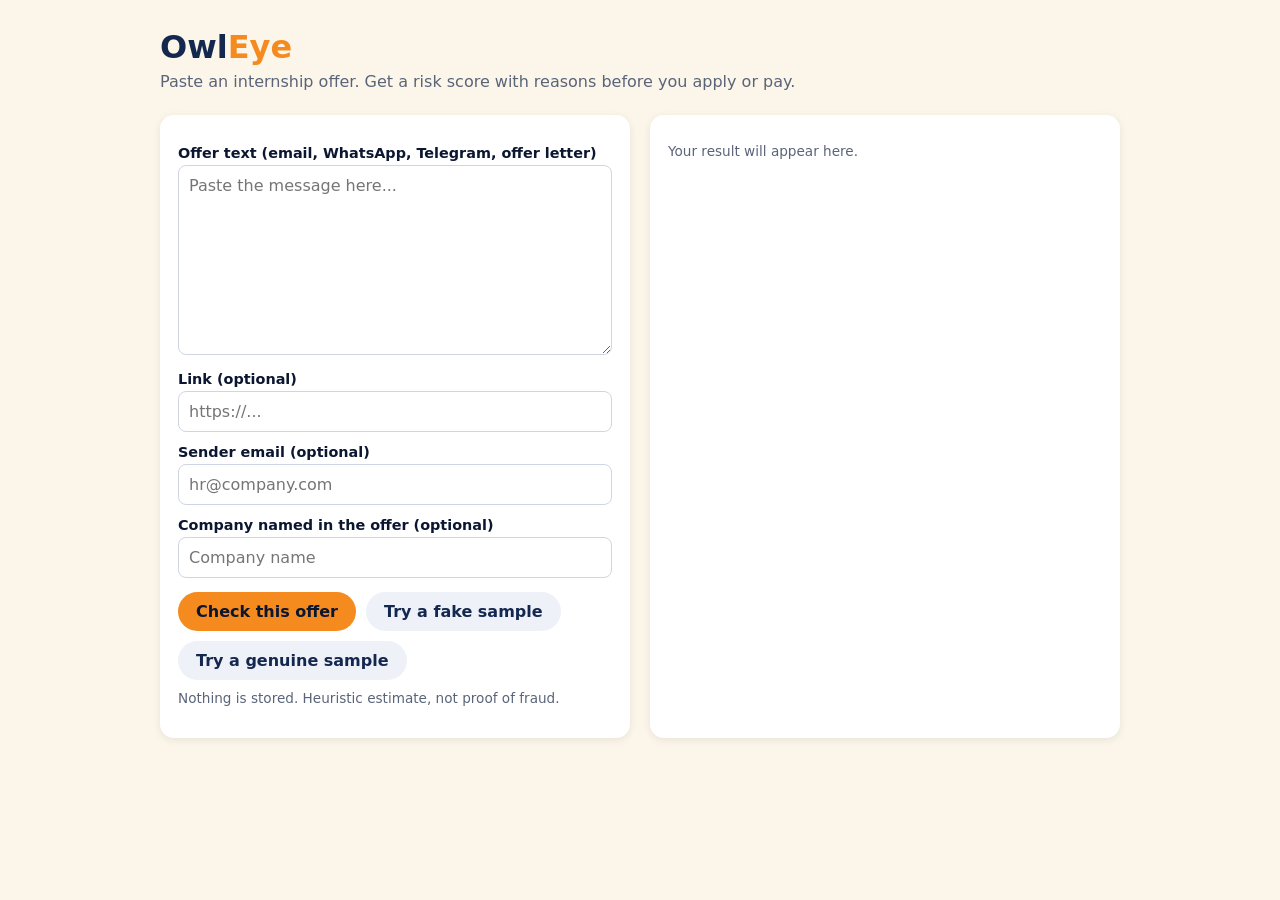
==== frontend/index.html @ 8543c8b4 "Add OwlEye prototype: explainable internship-scam checker FastAPI backend (text, link, sender, RDAP/" ====
<!doctype html>
<html lang="en">
<head>
<meta charset="utf-8">
<meta name="viewport" content="width=device-width, initial-scale=1">
<title>OwlEye</title>
<style>
  :root { --navy:#14284f; --ink:#0b1630; --orange:#f58a1f; --cream:#fbf6e9; --card:#fff; --muted:#5a6479;
          --red:#e5484d; --amber:#d98a00; --green:#17986f; }
  * { box-sizing: border-box; }
  body { margin:0; font-family: Calibri, "Segoe UI", system-ui, sans-serif; background:var(--cream); color:var(--ink); }
  header { padding:28px 20px 8px; max-width:1000px; margin:0 auto; }
  h1 { margin:0; font-size:2rem; color:var(--navy); }
  h1 span { color:var(--orange); }
  header p { margin:6px 0 0; color:var(--muted); }
  main { max-width:1000px; margin:0 auto; padding:16px 20px 48px; display:grid; gap:20px; grid-template-columns: 1fr 1fr; }
  @media (max-width: 800px) { main { grid-template-columns: 1fr; } }
  .card { background:var(--card); border-radius:14px; padding:18px; box-shadow:0 2px 8px rgba(0,0,0,.08); }
  label { display:block; font-weight:700; margin:12px 0 4px; font-size:.9rem; }
  textarea, input { width:100%; padding:10px; border:1px solid #cfd5e3; border-radius:8px; font:inherit; }
  textarea { min-height:190px; resize:vertical; }
  .row { display:flex; gap:10px; flex-wrap:wrap; margin-top:14px; }
  button { border:0; border-radius:999px; padding:10px 18px; font:inherit; font-weight:700; cursor:pointer; }
  .primary { background:var(--orange); color:var(--ink); }
  .ghost { background:#eef1f8; color:var(--navy); }
  button:disabled { opacity:.6; cursor:wait; }
  .score { display:flex; align-items:center; gap:16px; }
  .gauge { --pct:0; --c:var(--green); width:110px; height:110px; border-radius:50%;
           background: conic-gradient(var(--c) calc(var(--pct) * 1%), #e6e9f2 0); display:grid; place-items:center; }
  .gauge div { width:80px; height:80px; border-radius:50%; background:#fff; display:grid; place-items:center; font-size:1.9rem; font-weight:800; }
  .pill { display:inline-block; padding:4px 14px; border-radius:999px; color:#fff; font-weight:800; }
  ul { padding:0; list-style:none; margin:14px 0 0; }
  li { padding:9px 10px; border-radius:8px; background:#f6f7fb; margin-bottom:8px; }
  li small { display:block; color:var(--muted); margin-top:2px; word-break:break-word; }
  .hint { color:var(--muted); font-size:.85rem; margin-top:10px; }
  pre { white-space:pre-wrap; background:#f6f7fb; padding:12px; border-radius:8px; font-size:.85rem; max-height:260px; overflow:auto; }
  .hidden { display:none; }
</style>
</head>
<body>
<header>
  <h1>Owl<span>Eye</span></h1>
  <p>Paste an internship offer. Get a risk score with reasons before you apply or pay.</p>
</header>
<main>
  <section class="card" aria-label="Offer details">
    <label for="text">Offer text (email, WhatsApp, Telegram, offer letter)</label>
    <textarea id="text" placeholder="Paste the message here..."></textarea>
    <label for="url">Link (optional)</label>
    <input id="url" placeholder="https://...">
    <label for="sender">Sender email (optional)</label>
    <input id="sender" placeholder="hr@company.com">
    <label for="company">Company named in the offer (optional)</label>
    <input id="company" placeholder="Company name">
    <div class="row">
      <button class="primary" id="go">Check this offer</button>
      <button class="ghost" id="fake">Try a fake sample</button>
      <button class="ghost" id="real">Try a genuine sample</button>
    </div>
    <p class="hint">Nothing is stored. Heuristic estimate, not proof of fraud.</p>
  </section>
  <section class="card" aria-live="polite" aria-label="Result">
    <p id="empty" class="hint">Your result will appear here.</p>
    <div id="result" class="hidden">
      <div class="score">
        <div class="gauge" id="gauge"><div id="num">0</div></div>
        <div><span class="pill" id="level"></span><p id="rec"></p></div>
      </div>
      <ul id="reasons"></ul>
      <p class="hint" id="na"></p>
      <div id="reportBox" class="hidden">
        <h3>Complaint draft (cybercrime.gov.in / helpline 1930)</h3>
        <pre id="report"></pre>
        <button class="ghost" id="copy">Copy draft</button>
      </div>
    </div>
    <p id="err" class="hint" style="color:var(--red)"></p>
  </section>
</main>
<script>
const $ = (id) => document.getElementById(id);
const COLORS = { HIGH: "var(--red)", MEDIUM: "var(--amber)", LOW: "var(--green)" };

async function loadSample(name, sender, company, url) {
  const r = await fetch("/samples/" + name);
  $("text").value = await r.text();
  $("sender").value = sender; $("company").value = company; $("url").value = url;
}
$("fake").onclick = () => loadSample("fake_offer.txt", "tcs.careers.hr@gmail.com", "TCS", "");
$("real").onclick = () => loadSample("genuine_offer.txt", "meera@acmerobotics.in", "Acme Robotics Pvt Ltd", "");

$("go").onclick = async () => {
  $("err").textContent = "";
  $("go").disabled = true; $("go").textContent = "Checking...";
  try {
    const r = await fetch("/api/analyze", { method: "POST", headers: { "Content-Type": "application/json" },
      body: JSON.stringify({ text: $("text").value, url: $("url").value || null,
                             sender_email: $("sender").value || null, company: $("company").value || null }) });
    const d = await r.json();
    if (!r.ok) throw new Error(typeof d.detail === "string" ? d.detail : "Please check your input.");
    render(d);
  } catch (e) { $("err").textContent = e.message; }
  finally { $("go").disabled = false; $("go").textContent = "Check this offer"; }
};

function render(d) {
  $("empty").classList.add("hidden"); $("result").classList.remove("hidden");
  $("num").textContent = d.score;
  const g = $("gauge"); g.style.setProperty("--pct", d.score); g.style.setProperty("--c", COLORS[d.level]);
  const lv = $("level"); lv.textContent = d.level + " RISK"; lv.style.background = COLORS[d.level];
  $("rec").textContent = d.recommendation;
  const ul = $("reasons"); ul.replaceChildren();
  if (!d.reasons.length) { const li = document.createElement("li"); li.textContent = "No red flags found in the details provided."; ul.append(li); }
  for (const r of d.reasons) {
    const li = document.createElement("li"); li.textContent = r.label;
    if (r.evidence) { const s = document.createElement("small"); s.textContent = "Found: " + r.evidence; li.append(s); }
    ul.append(li);
  }
  $("na").textContent = d.unavailable_checks.length ? "Could not verify: " + d.unavailable_checks.join("; ") + ". These add no risk." : "";
  $("reportBox").classList.toggle("hidden", !d.report_draft);
  $("report").textContent = d.report_draft || "";
}
$("copy").onclick = async () => { try { await navigator.clipboard.writeText($("report").textContent); $("copy").textContent = "Copied"; } catch { $("copy").textContent = "Select and copy manually"; } };
</script>
</body>
</html>
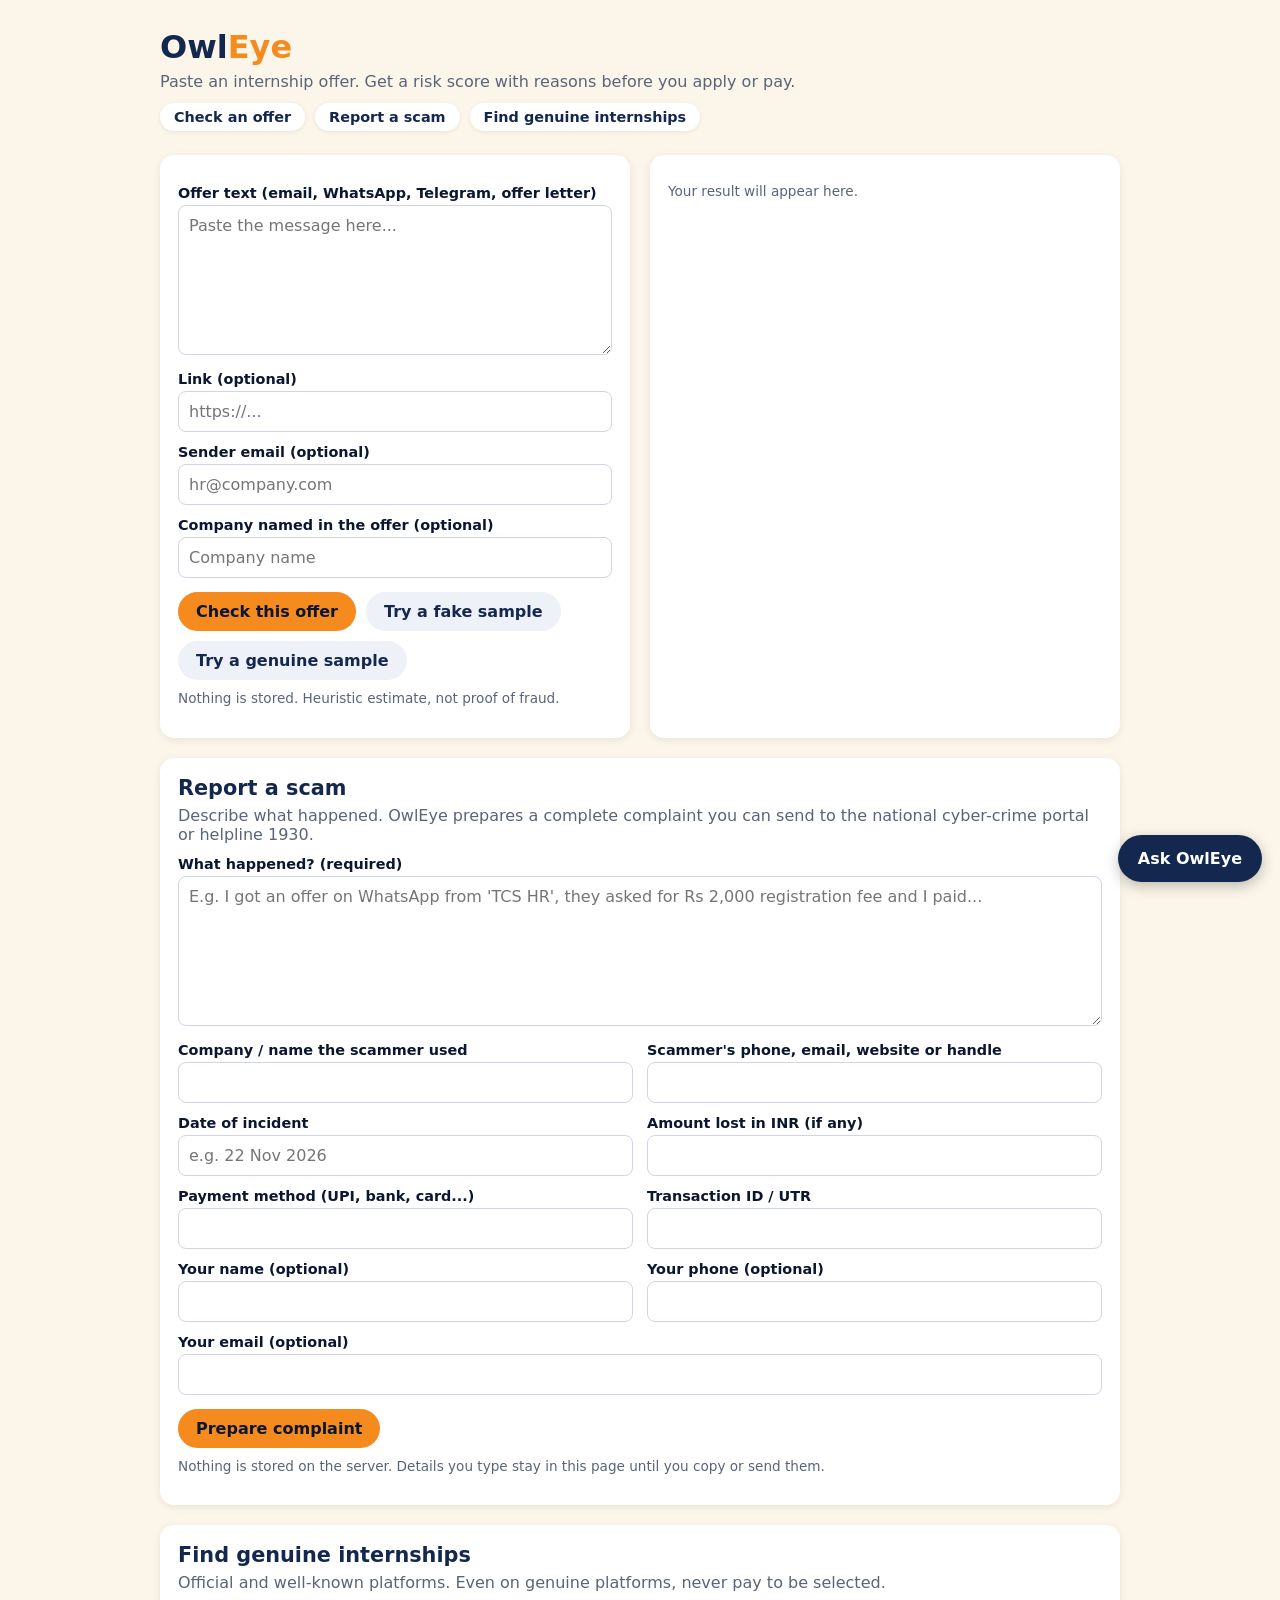
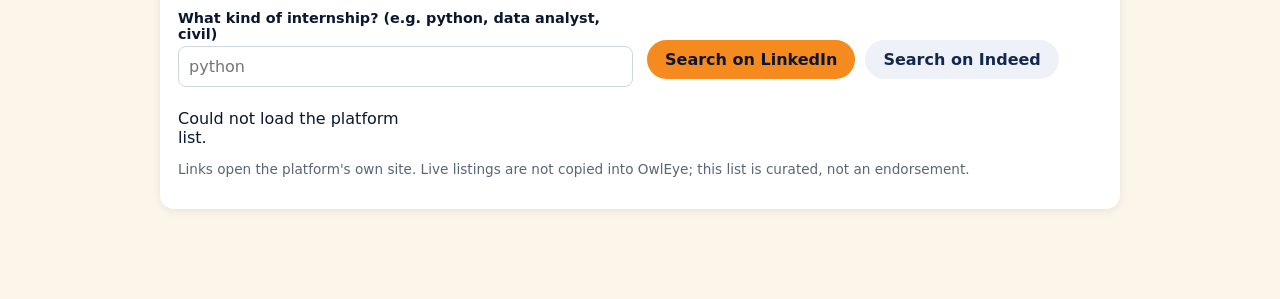
==== commit 834c246a: "Add AI assistant, scam complaint box, genuine platforms; Windows launcher - /api/chat: Claude-backed" ====
--- a/frontend/index.html
+++ b/frontend/index.html
@@ -6,44 +6,79 @@
 <title>OwlEye</title>
 <style>
   :root { --navy:#14284f; --ink:#0b1630; --orange:#f58a1f; --cream:#fbf6e9; --card:#fff; --muted:#5a6479;
-          --red:#e5484d; --amber:#d98a00; --green:#17986f; }
+          --red:#e5484d; --amber:#d98a00; --green:#17986f; --soft:#f6f7fb; }
   * { box-sizing: border-box; }
   body { margin:0; font-family: Calibri, "Segoe UI", system-ui, sans-serif; background:var(--cream); color:var(--ink); }
   header { padding:28px 20px 8px; max-width:1000px; margin:0 auto; }
   h1 { margin:0; font-size:2rem; color:var(--navy); }
   h1 span { color:var(--orange); }
-  header p { margin:6px 0 0; color:var(--muted); }
-  main { max-width:1000px; margin:0 auto; padding:16px 20px 48px; display:grid; gap:20px; grid-template-columns: 1fr 1fr; }
+  h2 { margin:0 0 4px; color:var(--navy); font-size:1.3rem; }
+  header p, .sub { margin:6px 0 0; color:var(--muted); }
+  nav { display:flex; gap:10px; flex-wrap:wrap; margin-top:12px; }
+  nav a { background:#fff; color:var(--navy); text-decoration:none; padding:6px 14px; border-radius:999px; font-weight:700; font-size:.9rem; box-shadow:0 1px 4px rgba(0,0,0,.08); }
+  main { max-width:1000px; margin:0 auto; padding:16px 20px 90px; display:grid; gap:20px; grid-template-columns: 1fr 1fr; }
+  .wide { grid-column: 1 / -1; }
   @media (max-width: 800px) { main { grid-template-columns: 1fr; } }
   .card { background:var(--card); border-radius:14px; padding:18px; box-shadow:0 2px 8px rgba(0,0,0,.08); }
   label { display:block; font-weight:700; margin:12px 0 4px; font-size:.9rem; }
-  textarea, input { width:100%; padding:10px; border:1px solid #cfd5e3; border-radius:8px; font:inherit; }
-  textarea { min-height:190px; resize:vertical; }
-  .row { display:flex; gap:10px; flex-wrap:wrap; margin-top:14px; }
-  button { border:0; border-radius:999px; padding:10px 18px; font:inherit; font-weight:700; cursor:pointer; }
+  textarea, input, select { width:100%; padding:10px; border:1px solid #cfd5e3; border-radius:8px; font:inherit; background:#fff; }
+  textarea { min-height:150px; resize:vertical; }
+  .grid2 { display:grid; grid-template-columns:1fr 1fr; gap:0 14px; }
+  @media (max-width: 600px) { .grid2 { grid-template-columns:1fr; } }
+  .row { display:flex; gap:10px; flex-wrap:wrap; margin-top:14px; align-items:center; }
+  button, .btn { border:0; border-radius:999px; padding:10px 18px; font:inherit; font-weight:700; cursor:pointer; text-decoration:none; display:inline-block; }
   .primary { background:var(--orange); color:var(--ink); }
   .ghost { background:#eef1f8; color:var(--navy); }
+  .danger { background:var(--red); color:#fff; }
   button:disabled { opacity:.6; cursor:wait; }
   .score { display:flex; align-items:center; gap:16px; }
-  .gauge { --pct:0; --c:var(--green); width:110px; height:110px; border-radius:50%;
+  .gauge { --pct:0; --c:var(--green); width:110px; height:110px; border-radius:50%; flex:none;
            background: conic-gradient(var(--c) calc(var(--pct) * 1%), #e6e9f2 0); display:grid; place-items:center; }
   .gauge div { width:80px; height:80px; border-radius:50%; background:#fff; display:grid; place-items:center; font-size:1.9rem; font-weight:800; }
   .pill { display:inline-block; padding:4px 14px; border-radius:999px; color:#fff; font-weight:800; }
-  ul { padding:0; list-style:none; margin:14px 0 0; }
-  li { padding:9px 10px; border-radius:8px; background:#f6f7fb; margin-bottom:8px; }
-  li small { display:block; color:var(--muted); margin-top:2px; word-break:break-word; }
+  ul.list { padding:0; list-style:none; margin:14px 0 0; }
+  ul.list li { padding:9px 10px; border-radius:8px; background:var(--soft); margin-bottom:8px; }
+  ul.list li small { display:block; color:var(--muted); margin-top:2px; word-break:break-word; }
   .hint { color:var(--muted); font-size:.85rem; margin-top:10px; }
-  pre { white-space:pre-wrap; background:#f6f7fb; padding:12px; border-radius:8px; font-size:.85rem; max-height:260px; overflow:auto; }
-  .hidden { display:none; }
+  pre, .out { white-space:pre-wrap; background:var(--soft); padding:12px; border-radius:8px; font-size:.85rem; }
+  pre { max-height:260px; overflow:auto; }
+  .hidden { display:none !important; }
+  .banner { background:#fdecec; color:#8a1d21; border-radius:8px; padding:10px 12px; font-weight:700; margin-top:12px; }
+  .note { background:#fff1df; border-radius:8px; padding:10px 12px; margin-top:12px; font-size:.9rem; }
+  .plat { display:grid; grid-template-columns:repeat(auto-fill,minmax(210px,1fr)); gap:12px; margin-top:12px; }
+  .plat .p { background:var(--soft); border-radius:10px; padding:12px; display:flex; flex-direction:column; gap:6px; }
+  .tag { font-size:.72rem; font-weight:800; padding:2px 8px; border-radius:999px; background:#dfe7fb; color:var(--navy); align-self:flex-start; }
+  .tag.Government { background:#dff5ec; color:#0f6b4f; }
+  .tag.Virtual { background:#fff0d1; color:#8a5a00; }
+  .p a { color:var(--navy); font-weight:700; }
+  .chips { display:flex; gap:8px; flex-wrap:wrap; margin-top:10px; }
+  .chip { background:#eef1f8; color:var(--navy); padding:5px 12px; border-radius:999px; font-size:.85rem; cursor:pointer; border:0; font-weight:700; }
+  .chip.on { background:var(--navy); color:#fff; }
+  /* chat */
+  #chatBtn { position:fixed; right:18px; bottom:18px; z-index:20; background:var(--navy); color:#fff; box-shadow:0 4px 14px rgba(0,0,0,.25); padding:14px 20px; }
+  #chat { position:fixed; right:18px; bottom:76px; z-index:20; width:min(360px, calc(100vw - 36px)); height:460px; background:#fff; border-radius:14px;
+          box-shadow:0 8px 28px rgba(0,0,0,.28); display:flex; flex-direction:column; overflow:hidden; }
+  #chat header { background:var(--navy); color:#fff; padding:12px 14px; margin:0; max-width:none; display:flex; justify-content:space-between; align-items:center; }
+  #chat header b { font-size:1rem; }
+  #chat header button { background:transparent; color:#fff; padding:0 6px; font-size:1.2rem; }
+  #msgs { flex:1; overflow:auto; padding:12px; display:flex; flex-direction:column; gap:8px; background:var(--soft); }
+  .m { max-width:86%; padding:8px 12px; border-radius:12px; white-space:pre-wrap; font-size:.92rem; }
+  .m.bot { background:#fff; align-self:flex-start; box-shadow:0 1px 3px rgba(0,0,0,.08); }
+  .m.me { background:var(--orange); color:var(--ink); align-self:flex-end; }
+  #chat form { display:flex; gap:6px; padding:8px; border-top:1px solid #e3e7f0; }
+  #chat input { flex:1; }
+  #chat .chips { padding:0 12px 8px; margin:0; background:var(--soft); }
+  #mode { font-size:.72rem; color:var(--muted); padding:0 12px 6px; background:var(--soft); }
 </style>
 </head>
 <body>
 <header>
   <h1>Owl<span>Eye</span></h1>
   <p>Paste an internship offer. Get a risk score with reasons before you apply or pay.</p>
+  <nav><a href="#check">Check an offer</a><a href="#report">Report a scam</a><a href="#genuine">Find genuine internships</a></nav>
 </header>
 <main>
-  <section class="card" aria-label="Offer details">
+  <section class="card" id="check" aria-label="Offer details">
     <label for="text">Offer text (email, WhatsApp, Telegram, offer letter)</label>
     <textarea id="text" placeholder="Paste the message here..."></textarea>
     <label for="url">Link (optional)</label>
@@ -59,6 +94,7 @@
     </div>
     <p class="hint">Nothing is stored. Heuristic estimate, not proof of fraud.</p>
   </section>
+
   <section class="card" aria-live="polite" aria-label="Result">
     <p id="empty" class="hint">Your result will appear here.</p>
     <div id="result" class="hidden">
@@ -66,61 +102,229 @@
         <div class="gauge" id="gauge"><div id="num">0</div></div>
         <div><span class="pill" id="level"></span><p id="rec"></p></div>
       </div>
-      <ul id="reasons"></ul>
+      <ul class="list" id="reasons"></ul>
       <p class="hint" id="na"></p>
-      <div id="reportBox" class="hidden">
-        <h3>Complaint draft (cybercrime.gov.in / helpline 1930)</h3>
-        <pre id="report"></pre>
-        <button class="ghost" id="copy">Copy draft</button>
-      </div>
+      <div id="alts" class="hidden"><h3>Safer places to look</h3><ul class="list" id="altList"></ul></div>
+      <div class="row"><button class="danger hidden" id="toReport">Report this offer</button></div>
     </div>
     <p id="err" class="hint" style="color:var(--red)"></p>
   </section>
+
+  <section class="card wide" id="report" aria-label="Report a scam">
+    <h2>Report a scam</h2>
+    <p class="sub">Describe what happened. OwlEye prepares a complete complaint you can send to the national cyber-crime portal or helpline 1930.</p>
+    <label for="c_what">What happened? (required)</label>
+    <textarea id="c_what" placeholder="E.g. I got an offer on WhatsApp from 'TCS HR', they asked for Rs 2,000 registration fee and I paid..."></textarea>
+    <div class="grid2">
+      <div><label for="c_company">Company / name the scammer used</label><input id="c_company"></div>
+      <div><label for="c_contact">Scammer's phone, email, website or handle</label><input id="c_contact"></div>
+      <div><label for="c_date">Date of incident</label><input id="c_date" placeholder="e.g. 22 Nov 2026"></div>
+      <div><label for="c_amount">Amount lost in INR (if any)</label><input id="c_amount" inputmode="numeric"></div>
+      <div><label for="c_method">Payment method (UPI, bank, card...)</label><input id="c_method"></div>
+      <div><label for="c_txn">Transaction ID / UTR</label><input id="c_txn"></div>
+      <div><label for="c_name">Your name (optional)</label><input id="c_name" autocomplete="name"></div>
+      <div><label for="c_phone">Your phone (optional)</label><input id="c_phone" autocomplete="tel"></div>
+    </div>
+    <label for="c_email">Your email (optional)</label><input id="c_email" autocomplete="email">
+    <div class="row"><button class="primary" id="prep">Prepare complaint</button></div>
+    <p class="hint">Nothing is stored on the server. Details you type stay in this page until you copy or send them.</p>
+    <div id="cOut" class="hidden">
+      <div class="banner hidden" id="urgent">Money or data may be at risk. Call 1930 now and tell your bank / UPI app.</div>
+      <label for="cText">Your complaint (you can edit it)</label>
+      <textarea id="cText" style="min-height:260px"></textarea>
+      <div class="row">
+        <button class="primary" id="cCopy">Copy complaint</button>
+        <a class="btn ghost" id="cPortal" target="_blank" rel="noopener noreferrer" href="https://cybercrime.gov.in">Open cybercrime.gov.in</a>
+        <a class="btn danger" id="cCall" href="tel:1930">Call 1930</a>
+        <a class="btn ghost" id="cMail" href="#">Email it</a>
+        <button class="ghost" id="cDl">Download .txt</button>
+      </div>
+      <div class="note"><b>Next steps</b><ol id="steps"></ol>
+        OwlEye cannot file on the government portal for you, because it needs your own login and OTP. Everything is ready to paste.</div>
+    </div>
+    <p id="cErr" class="hint" style="color:var(--red)"></p>
+  </section>
+
+  <section class="card wide" id="genuine" aria-label="Genuine internships">
+    <h2>Find genuine internships</h2>
+    <p class="sub">Official and well-known platforms. Even on genuine platforms, never pay to be selected.</p>
+    <div class="grid2" style="margin-top:6px">
+      <div><label for="kw">What kind of internship? (e.g. python, data analyst, civil)</label><input id="kw" placeholder="python"></div>
+      <div class="row" style="margin-top:34px">
+        <button class="primary" id="sLi">Search on LinkedIn</button>
+        <button class="ghost" id="sIn">Search on Indeed</button>
+      </div>
+    </div>
+    <div class="chips" id="filters"></div>
+    <div class="plat" id="plat"></div>
+    <ul class="list" id="tips"></ul>
+    <p class="hint">Links open the platform's own site. Live listings are not copied into OwlEye; this list is curated, not an endorsement.</p>
+  </section>
 </main>
+
+<button id="chatBtn" class="primary" aria-expanded="false" aria-controls="chat">Ask OwlEye</button>
+<div id="chat" class="hidden" role="dialog" aria-label="OwlEye assistant">
+  <header><b>OwlEye assistant</b><button id="chatX" aria-label="Close chat">&times;</button></header>
+  <div id="msgs" aria-live="polite"></div>
+  <div class="chips" id="quick"></div>
+  <div id="mode"></div>
+  <form id="chatForm"><input id="chatIn" placeholder="Describe your problem..." maxlength="1000" autocomplete="off"><button class="primary" id="chatSend">Send</button></form>
+</div>
+
 <script>
 const $ = (id) => document.getElementById(id);
 const COLORS = { HIGH: "var(--red)", MEDIUM: "var(--amber)", LOW: "var(--green)" };
-
-async function loadSample(name, sender, company, url) {
+let lastScan = null;
+
+async function post(url, body) {
+  const r = await fetch(url, { method: "POST", headers: { "Content-Type": "application/json" }, body: JSON.stringify(body) });
+  let d = null; try { d = await r.json(); } catch {}
+  return { ok: r.ok, status: r.status, data: d };
+}
+function errText(res, fallback) {
+  const d = res.data && res.data.detail;
+  return typeof d === "string" ? d : fallback;
+}
+function el(tag, text, cls) { const e = document.createElement(tag); if (text) e.textContent = text; if (cls) e.className = cls; return e; }
+function safeLink(a, url) { if (/^https:\/\//.test(url)) a.href = url; a.target = "_blank"; a.rel = "noopener noreferrer"; return a; }
+
+/* ---------- checker ---------- */
+async function loadSample(name, sender, company) {
   const r = await fetch("/samples/" + name);
-  $("text").value = await r.text();
-  $("sender").value = sender; $("company").value = company; $("url").value = url;
-}
-$("fake").onclick = () => loadSample("fake_offer.txt", "tcs.careers.hr@gmail.com", "TCS", "");
-$("real").onclick = () => loadSample("genuine_offer.txt", "meera@acmerobotics.in", "Acme Robotics Pvt Ltd", "");
+  $("text").value = await r.text(); $("sender").value = sender; $("company").value = company; $("url").value = "";
+}
+$("fake").onclick = () => loadSample("fake_offer.txt", "tcs.careers.hr@gmail.com", "TCS");
+$("real").onclick = () => loadSample("genuine_offer.txt", "meera@acmerobotics.in", "Acme Robotics Pvt Ltd");
 
 $("go").onclick = async () => {
-  $("err").textContent = "";
-  $("go").disabled = true; $("go").textContent = "Checking...";
+  $("err").textContent = ""; $("go").disabled = true; $("go").textContent = "Checking...";
   try {
-    const r = await fetch("/api/analyze", { method: "POST", headers: { "Content-Type": "application/json" },
-      body: JSON.stringify({ text: $("text").value, url: $("url").value || null,
-                             sender_email: $("sender").value || null, company: $("company").value || null }) });
-    const d = await r.json();
-    if (!r.ok) throw new Error(typeof d.detail === "string" ? d.detail : "Please check your input.");
-    render(d);
+    const res = await post("/api/analyze", { text: $("text").value, url: $("url").value || null,
+      sender_email: $("sender").value || null, company: $("company").value || null });
+    if (!res.ok) throw new Error(errText(res, "Please check your input."));
+    render(res.data);
   } catch (e) { $("err").textContent = e.message; }
   finally { $("go").disabled = false; $("go").textContent = "Check this offer"; }
 };
 
 function render(d) {
+  lastScan = { score: d.score, level: d.level, reasons: d.reasons.map((r) => r.label).slice(0, 12) };
   $("empty").classList.add("hidden"); $("result").classList.remove("hidden");
   $("num").textContent = d.score;
   const g = $("gauge"); g.style.setProperty("--pct", d.score); g.style.setProperty("--c", COLORS[d.level]);
   const lv = $("level"); lv.textContent = d.level + " RISK"; lv.style.background = COLORS[d.level];
   $("rec").textContent = d.recommendation;
   const ul = $("reasons"); ul.replaceChildren();
-  if (!d.reasons.length) { const li = document.createElement("li"); li.textContent = "No red flags found in the details provided."; ul.append(li); }
+  if (!d.reasons.length) ul.append(el("li", "No red flags found in the details provided."));
   for (const r of d.reasons) {
-    const li = document.createElement("li"); li.textContent = r.label;
-    if (r.evidence) { const s = document.createElement("small"); s.textContent = "Found: " + r.evidence; li.append(s); }
+    const li = el("li", r.label);
+    if (r.evidence) li.append(el("small", "Found: " + r.evidence));
     ul.append(li);
   }
   $("na").textContent = d.unavailable_checks.length ? "Could not verify: " + d.unavailable_checks.join("; ") + ". These add no risk." : "";
-  $("reportBox").classList.toggle("hidden", !d.report_draft);
-  $("report").textContent = d.report_draft || "";
-}
-$("copy").onclick = async () => { try { await navigator.clipboard.writeText($("report").textContent); $("copy").textContent = "Copied"; } catch { $("copy").textContent = "Select and copy manually"; } };
+  const alts = $("altList"); alts.replaceChildren();
+  for (const a of d.safe_alternatives || []) {
+    const li = el("li"); const link = safeLink(el("a", a.name), a.url); li.append(link, el("small", a.type));
+    alts.append(li);
+  }
+  $("alts").classList.toggle("hidden", !(d.safe_alternatives || []).length);
+  $("toReport").classList.toggle("hidden", d.level === "LOW");
+}
+
+$("toReport").onclick = () => {
+  if (!$("c_what").value.trim())
+    $("c_what").value = "I received an internship offer that looks fake.\n\nMessage:\n" + $("text").value.slice(0, 800);
+  if (!$("c_company").value) $("c_company").value = $("company").value;
+  if (!$("c_contact").value) $("c_contact").value = [$("sender").value, $("url").value].filter(Boolean).join(", ");
+  $("report").scrollIntoView({ behavior: "smooth" });
+};
+
+/* ---------- complaint ---------- */
+let portal = "https://cybercrime.gov.in", reportEmail = "";
+$("prep").onclick = async () => {
+  $("cErr").textContent = "";
+  const body = { what_happened: $("c_what").value.trim(), scammer_company: $("c_company").value, scammer_contact: $("c_contact").value,
+    incident_date: $("c_date").value, amount_lost: $("c_amount").value, payment_method: $("c_method").value, transaction_id: $("c_txn").value,
+    your_name: $("c_name").value, your_phone: $("c_phone").value, your_email: $("c_email").value,
+    scan_reasons: lastScan ? lastScan.reasons : [] };
+  if (body.what_happened.length < 10) { $("cErr").textContent = "Please describe what happened (at least a sentence)."; return; }
+  $("prep").disabled = true;
+  try {
+    const res = await post("/api/complaint", body);
+    if (!res.ok) throw new Error(errText(res, "Could not prepare the complaint. Please shorten the text and try again."));
+    const d = res.data; portal = d.portal_url; reportEmail = d.report_email || "";
+    $("cText").value = d.complaint;
+    $("urgent").classList.toggle("hidden", !d.urgent);
+    $("steps").replaceChildren(...d.steps.map((s) => el("li", s)));
+    $("cOut").classList.remove("hidden"); $("cOut").scrollIntoView({ behavior: "smooth" });
+  } catch (e) { $("cErr").textContent = e.message; }
+  finally { $("prep").disabled = false; }
+};
+$("cCopy").onclick = async () => { try { await navigator.clipboard.writeText($("cText").value); $("cCopy").textContent = "Copied"; } catch { $("cText").select(); $("cCopy").textContent = "Press Ctrl+C"; } };
+$("cMail").onclick = (e) => {
+  e.preventDefault();
+  const to = reportEmail ? encodeURIComponent(reportEmail) : "";
+  location.href = "mailto:" + to + "?subject=" + encodeURIComponent("Complaint: fraudulent internship offer") +
+    "&body=" + encodeURIComponent($("cText").value.slice(0, 1500));
+};
+$("cDl").onclick = () => {
+  const a = document.createElement("a");
+  a.href = URL.createObjectURL(new Blob([$("cText").value], { type: "text/plain" })); a.download = "owleye-complaint.txt"; a.click();
+  URL.revokeObjectURL(a.href);
+};
+
+/* ---------- genuine platforms ---------- */
+let allPlatforms = [], filter = "All";
+function drawPlatforms() {
+  const box = $("plat"); box.replaceChildren();
+  for (const p of allPlatforms.filter((x) => filter === "All" || x.type === filter)) {
+    const d = el("div", null, "p");
+    d.append(el("span", p.type, "tag " + p.type.split(" ")[0]), el("b", p.name), el("span", p.note, "hint"),
+      safeLink(el("a", "Open " + p.name), p.url));
+    box.append(d);
+  }
+}
+async function loadPlatforms() {
+  try {
+    const d = await (await fetch("/api/platforms")).json();
+    allPlatforms = d.platforms;
+    const types = ["All", ...new Set(allPlatforms.map((p) => p.type))];
+    $("filters").replaceChildren(...types.map((t) => {
+      const b = el("button", t, "chip" + (t === filter ? " on" : "")); b.onclick = () => { filter = t; loadFilters(types); drawPlatforms(); }; return b; }));
+    $("tips").replaceChildren(...d.tips.map((t) => el("li", t)));
+    drawPlatforms();
+  } catch { $("plat").textContent = "Could not load the platform list."; }
+}
+function loadFilters(types) { [...$("filters").children].forEach((b, i) => b.className = "chip" + (types[i] === filter ? " on" : "")); }
+const kw = () => encodeURIComponent(($("kw").value.trim() || "software") + " intern");
+$("sLi").onclick = () => window.open("https://www.linkedin.com/jobs/search/?keywords=" + kw(), "_blank", "noopener");
+$("sIn").onclick = () => window.open("https://in.indeed.com/jobs?q=" + kw().replace(/%20/g, "+"), "_blank", "noopener");
+loadPlatforms();
+
+/* ---------- chat ---------- */
+const history = [];
+const QUICK = ["I already paid money", "Is this company real?", "How do I report this?", "Where can I find real internships?"];
+function addMsg(text, who) { const m = el("div", text, "m " + who); $("msgs").append(m); $("msgs").scrollTop = $("msgs").scrollHeight; return m; }
+function openChat(open) {
+  $("chat").classList.toggle("hidden", !open); $("chatBtn").setAttribute("aria-expanded", open);
+  if (open && !$("msgs").children.length) addMsg("Hi! I'm the OwlEye assistant. Tell me what happened with your internship offer.", "bot");
+  if (open) $("chatIn").focus();
+}
+$("chatBtn").onclick = () => openChat($("chat").classList.contains("hidden"));
+$("chatX").onclick = () => openChat(false);
+$("quick").replaceChildren(...QUICK.map((q) => { const b = el("button", q, "chip"); b.type = "button"; b.onclick = () => send(q); return b; }));
+$("chatForm").onsubmit = (e) => { e.preventDefault(); const t = $("chatIn").value.trim(); if (t) send(t); };
+async function send(text) {
+  $("chatIn").value = ""; addMsg(text, "me"); history.push({ role: "user", content: text });
+  const wait = addMsg("...", "bot"); $("chatSend").disabled = true;
+  try {
+    const res = await post("/api/chat", { messages: history.slice(-10), context: lastScan });
+    if (!res.ok) throw new Error(errText(res, "Sorry, I could not answer. If this is urgent call 1930."));
+    wait.textContent = res.data.reply; history.push({ role: "assistant", content: res.data.reply });
+    $("mode").textContent = res.data.mode === "llm" ? "AI answer. Not legal advice." : "Basic help mode (AI is not configured on this server). In an emergency call 1930.";
+  } catch (e) { wait.textContent = e.message; history.pop(); }
+  finally { $("chatSend").disabled = false; $("msgs").scrollTop = $("msgs").scrollHeight; }
+}
 </script>
 </body>
 </html>
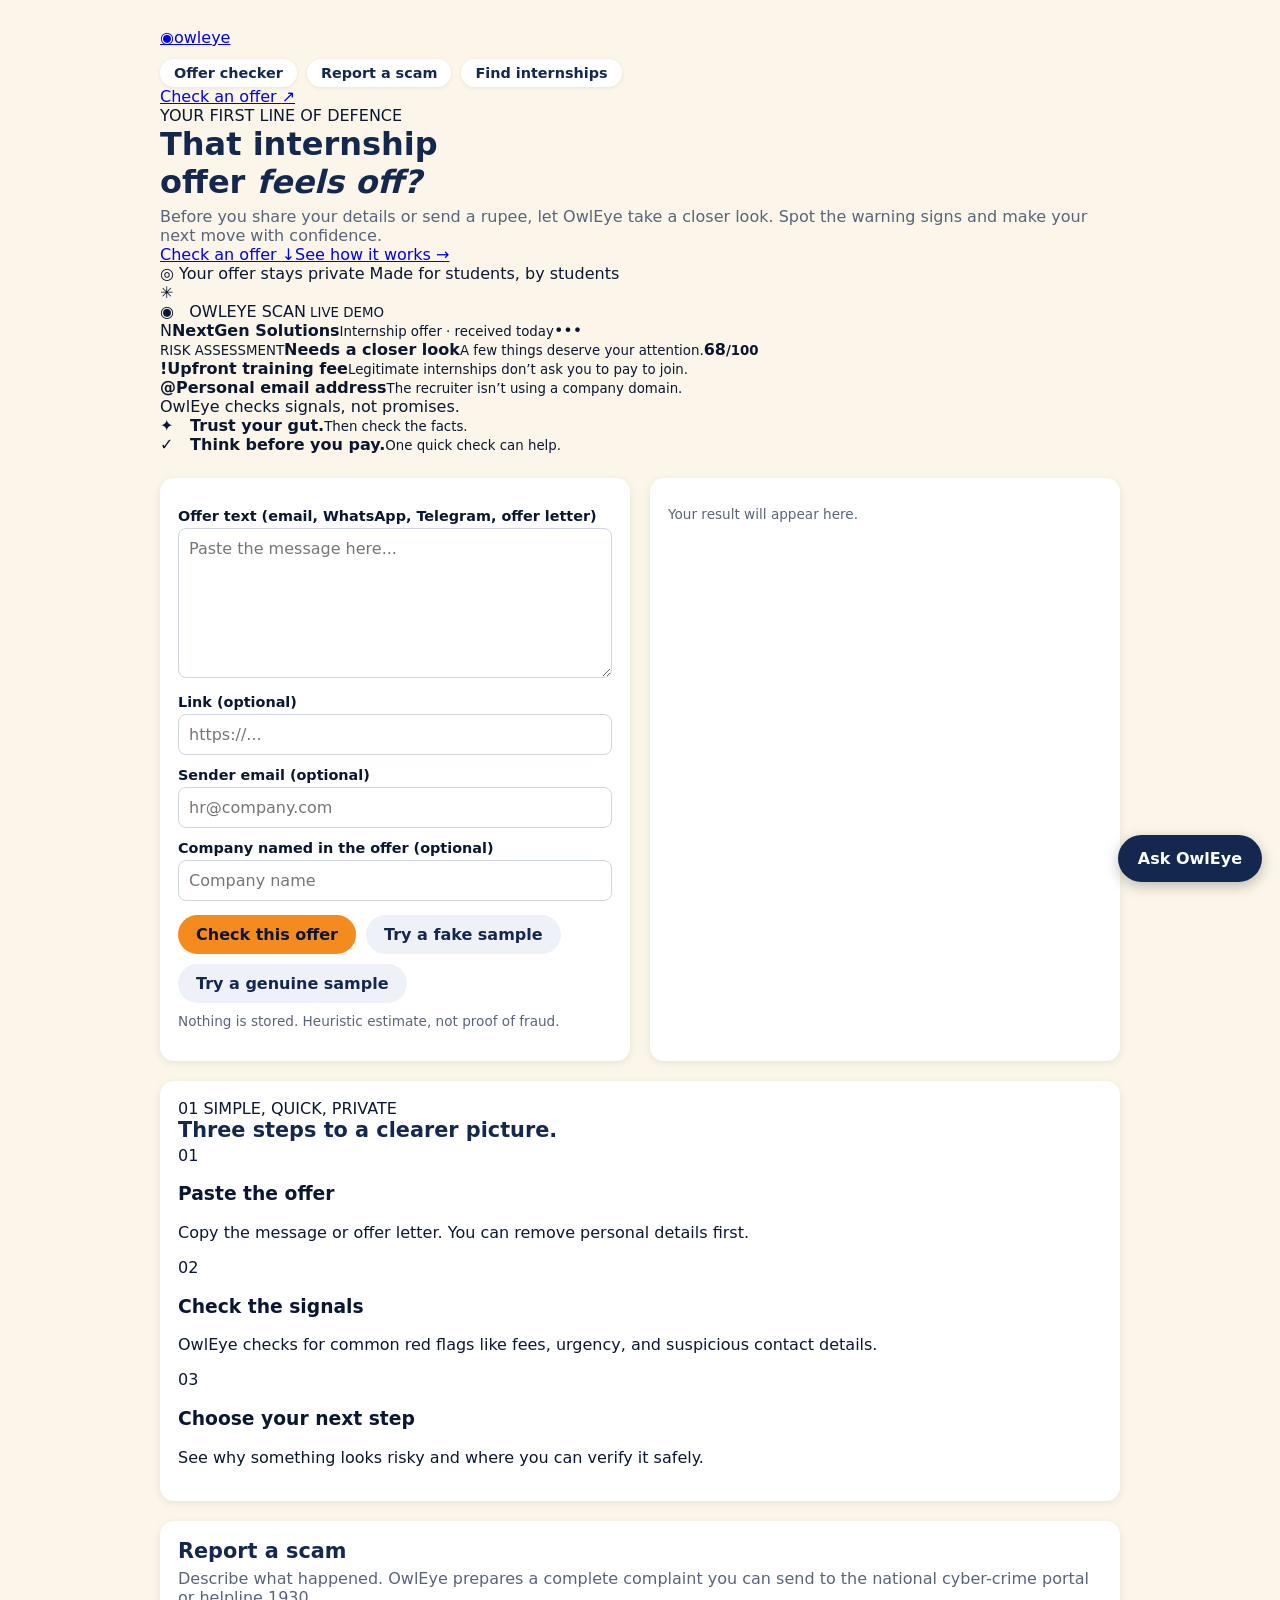
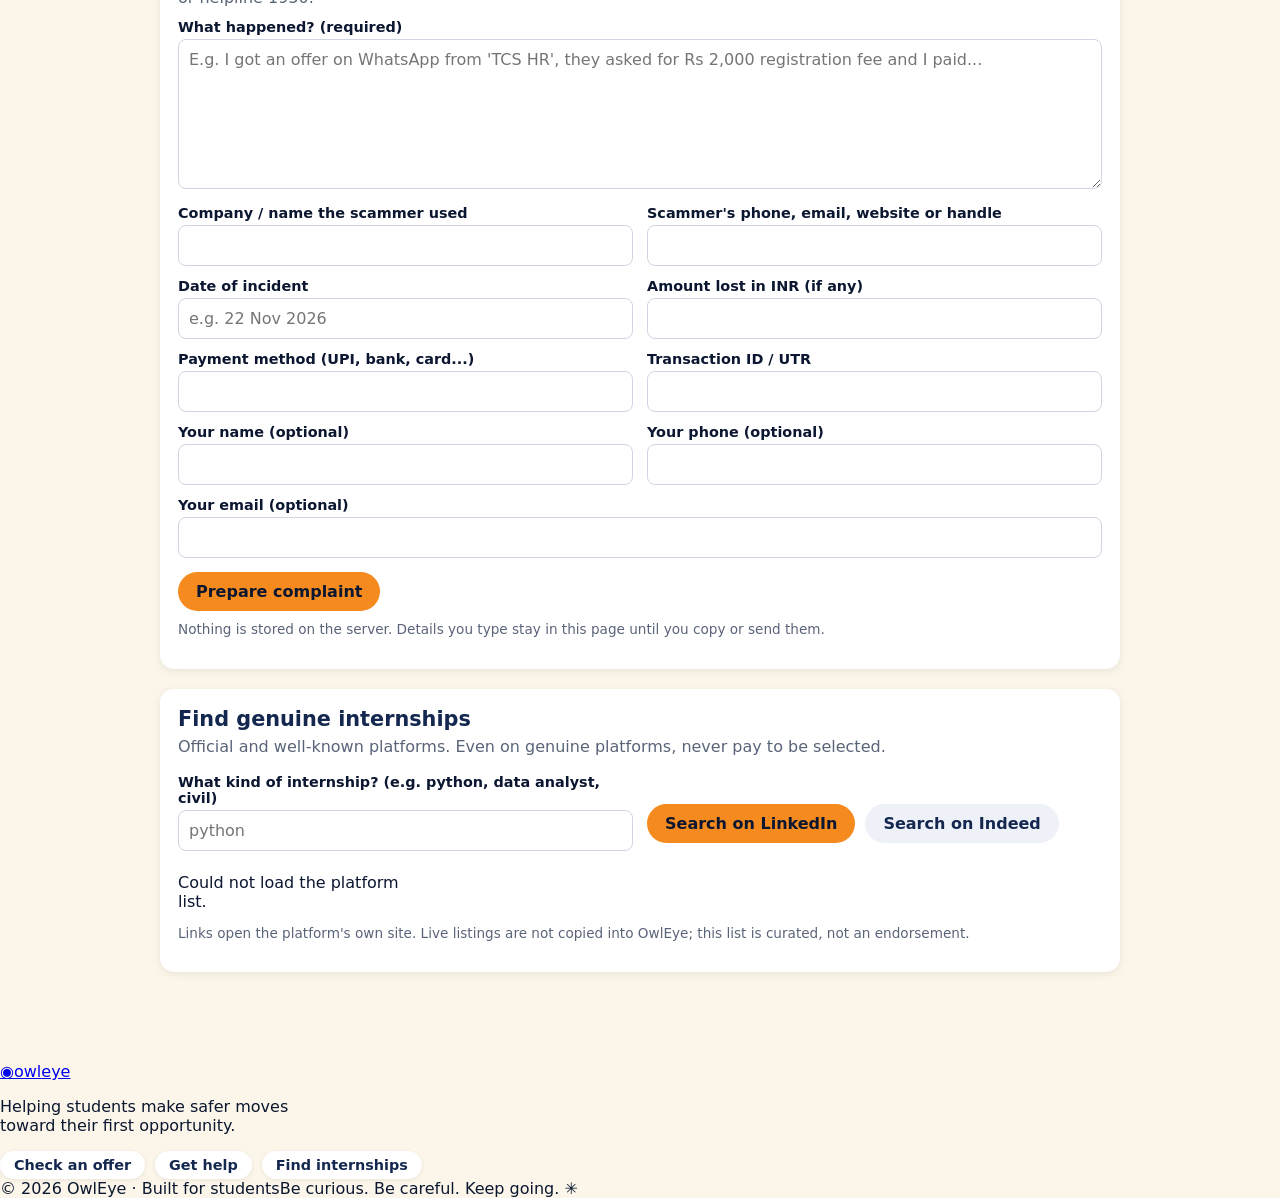
==== commit 303e4813: "Build polished OwlEye web experience" ====
--- a/frontend/index.html
+++ b/frontend/index.html
@@ -3,7 +3,12 @@
 <head>
 <meta charset="utf-8">
 <meta name="viewport" content="width=device-width, initial-scale=1">
-<title>OwlEye</title>
+<meta name="theme-color" content="#f6f7f2">
+<meta name="description" content="Check internship offers for scam warning signs before you apply or pay. Free, private, and built for students.">
+<title>OwlEye — Spot the offer. Skip the scam.</title>
+<link rel="preconnect" href="https://fonts.googleapis.com">
+<link rel="preconnect" href="https://fonts.gstatic.com" crossorigin>
+<link href="https://fonts.googleapis.com/css2?family=DM+Sans:wght@400;500;600;700&family=Manrope:wght@400;500;600;700;800&display=swap" rel="stylesheet">
 <style>
   :root { --navy:#14284f; --ink:#0b1630; --orange:#f58a1f; --cream:#fbf6e9; --card:#fff; --muted:#5a6479;
           --red:#e5484d; --amber:#d98a00; --green:#17986f; --soft:#f6f7fb; }
@@ -70,12 +75,29 @@
   #chat .chips { padding:0 12px 8px; margin:0; background:var(--soft); }
   #mode { font-size:.72rem; color:var(--muted); padding:0 12px 6px; background:var(--soft); }
 </style>
+<link rel="stylesheet" href="/styles.css">
 </head>
 <body>
-<header>
-  <h1>Owl<span>Eye</span></h1>
-  <p>Paste an internship offer. Get a risk score with reasons before you apply or pay.</p>
-  <nav><a href="#check">Check an offer</a><a href="#report">Report a scam</a><a href="#genuine">Find genuine internships</a></nav>
+<header class="site-header" id="top">
+  <div class="topline">
+    <a class="brand" href="#top" aria-label="OwlEye home"><span class="brand-mark" aria-hidden="true">◉</span><span>owl<span>eye</span></span></a>
+    <nav class="main-nav" aria-label="Main navigation"><a href="#check">Offer checker</a><a href="#report">Report a scam</a><a href="#genuine">Find internships</a></nav>
+    <a class="header-cta" href="#check">Check an offer <span aria-hidden="true">↗</span></a>
+  </div>
+  <div class="hero-layout">
+    <div class="hero-copy">
+      <div class="eyebrow"><span class="live-dot"></span> YOUR FIRST LINE OF DEFENCE</div>
+      <h1>That internship<br>offer <em>feels off?</em></h1>
+      <p>Before you share your details or send a rupee, let OwlEye take a closer look. Spot the warning signs and make your next move with confidence.</p>
+      <div class="hero-actions"><a class="button button-dark" href="#check">Check an offer <span aria-hidden="true">↓</span></a><a class="hero-link" href="#how-it-works">See how it works <span aria-hidden="true">→</span></a></div>
+      <div class="trust-line"><span>◎</span> Your offer stays private <i></i> Made for students, by students</div>
+    </div>
+    <div class="hero-art" aria-hidden="true">
+      <div class="orbit orbit-one"></div><div class="orbit orbit-two"></div><span class="hero-spark">✳</span>
+      <div class="preview-card"><div class="preview-head"><span>◉ &nbsp; OWLEYE SCAN</span><small><i></i> LIVE DEMO</small></div><div class="preview-offer"><span class="preview-logo">N</span><span><b>NextGen Solutions</b><small>Internship offer · received today</small></span><span class="dots">•••</span></div><div class="preview-score"><span><small>RISK ASSESSMENT</small><b>Needs a closer look</b><small>A few things deserve your attention.</small></span><strong>68<small>/100</small></strong></div><div class="preview-rule"></div><div class="preview-flag"><b>!</b><span><strong>Upfront training fee</strong><small>Legitimate internships don’t ask you to pay to join.</small></span></div><div class="preview-flag"><b>@</b><span><strong>Personal email address</strong><small>The recruiter isn’t using a company domain.</small></span></div><div class="preview-foot">OwlEye checks signals, not promises.</div></div>
+      <div class="float-note note-a"><b>✦ &nbsp; Trust your gut.</b><small>Then check the facts.</small></div><div class="float-note note-b"><b>✓ &nbsp; Think before you pay.</b><small>One quick check can help.</small></div>
+    </div>
+  </div>
 </header>
 <main>
   <section class="card" id="check" aria-label="Offer details">
@@ -108,6 +130,12 @@
       <div class="row"><button class="danger hidden" id="toReport">Report this offer</button></div>
     </div>
     <p id="err" class="hint" style="color:var(--red)"></p>
+  </section>
+
+  <section class="card wide how-card" id="how-it-works" aria-label="How OwlEye works">
+    <div class="eyebrow"><span class="eyebrow-number">01</span> SIMPLE, QUICK, PRIVATE</div>
+    <h2>Three steps to a clearer picture.</h2>
+    <div class="how-grid"><article><span>01</span><h3>Paste the offer</h3><p>Copy the message or offer letter. You can remove personal details first.</p></article><article><span>02</span><h3>Check the signals</h3><p>OwlEye checks for common red flags like fees, urgency, and suspicious contact details.</p></article><article><span>03</span><h3>Choose your next step</h3><p>See why something looks risky and where you can verify it safely.</p></article></div>
   </section>
 
   <section class="card wide" id="report" aria-label="Report a scam">
@@ -162,6 +190,8 @@
   </section>
 </main>
 
+<footer class="site-footer"><div class="footer-main"><a class="brand footer-brand" href="#top"><span class="brand-mark" aria-hidden="true">◉</span><span>owl<span>eye</span></span></a><p>Helping students make safer moves<br>toward their first opportunity.</p><nav aria-label="Footer navigation"><a href="#check">Check an offer</a><a href="#report">Get help</a><a href="#genuine">Find internships</a></nav></div><div class="footer-bottom"><span>© <span id="year"></span> OwlEye · Built for students</span><span>Be curious. Be careful. Keep going. <b>✳</b></span></div></footer>
+
 <button id="chatBtn" class="primary" aria-expanded="false" aria-controls="chat">Ask OwlEye</button>
 <div id="chat" class="hidden" role="dialog" aria-label="OwlEye assistant">
   <header><b>OwlEye assistant</b><button id="chatX" aria-label="Close chat">&times;</button></header>
@@ -173,6 +203,7 @@
 
 <script>
 const $ = (id) => document.getElementById(id);
+$("year").textContent = new Date().getFullYear();
 const COLORS = { HIGH: "var(--red)", MEDIUM: "var(--amber)", LOW: "var(--green)" };
 let lastScan = null;
 
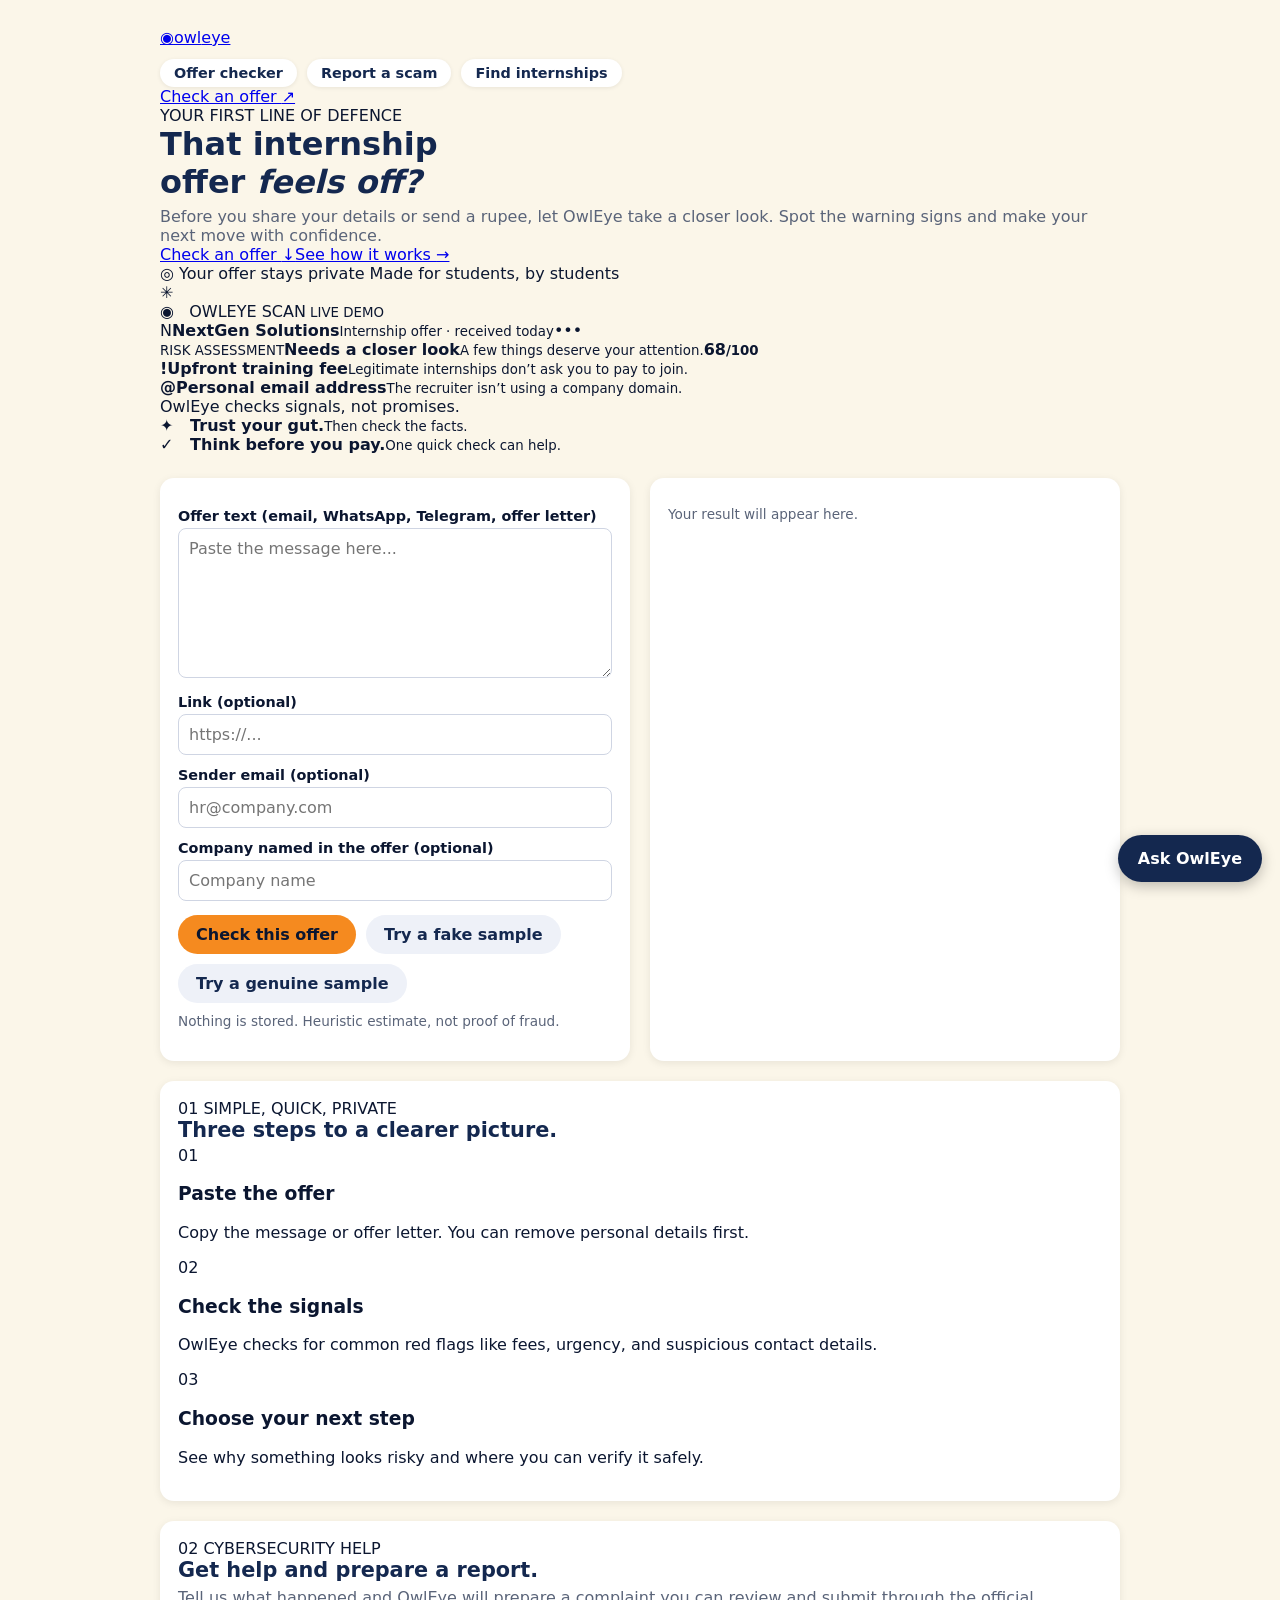
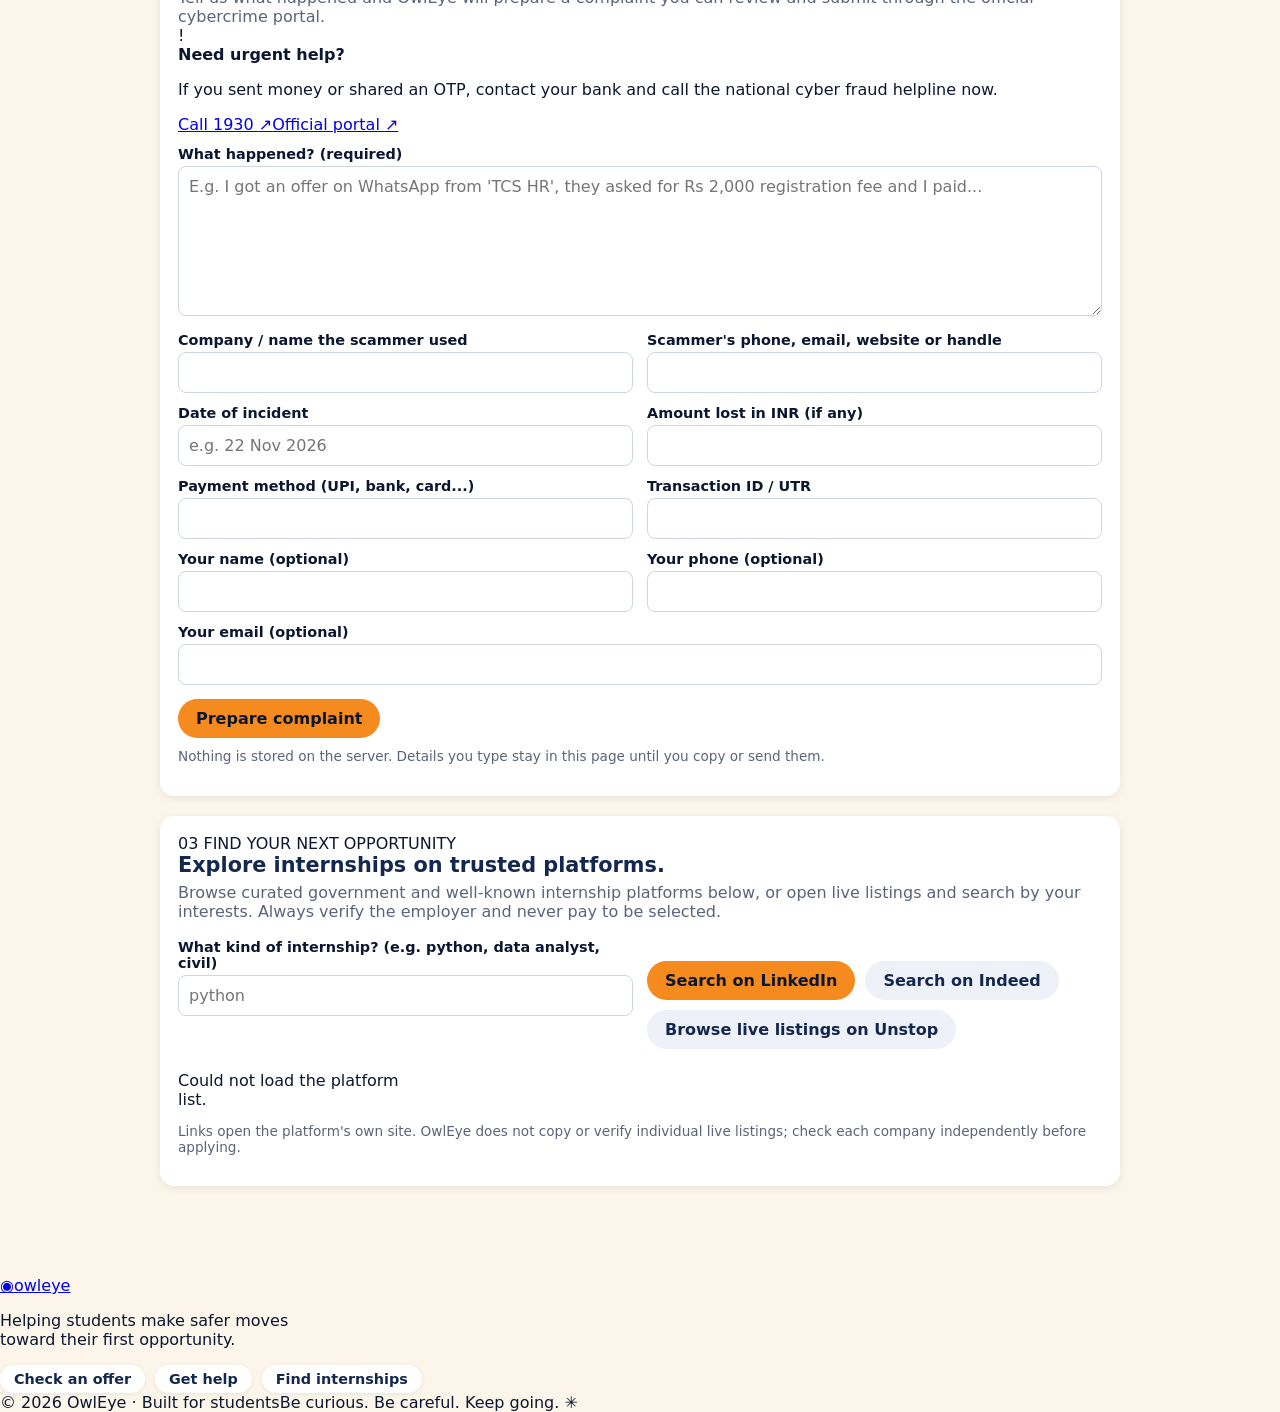
==== commit 03c3f8f5: "Add student help and opportunity links" ====
--- a/frontend/index.html
+++ b/frontend/index.html
@@ -139,8 +139,10 @@
   </section>
 
   <section class="card wide" id="report" aria-label="Report a scam">
-    <h2>Report a scam</h2>
-    <p class="sub">Describe what happened. OwlEye prepares a complete complaint you can send to the national cyber-crime portal or helpline 1930.</p>
+    <div class="eyebrow"><span class="eyebrow-number">02</span> CYBERSECURITY HELP</div>
+    <h2>Get help and prepare a report.</h2>
+    <p class="sub">Tell us what happened and OwlEye will prepare a complaint you can review and submit through the official cybercrime portal.</p>
+    <div class="cyber-help"><span class="cyber-shield" aria-hidden="true">!</span><div><b>Need urgent help?</b><p>If you sent money or shared an OTP, contact your bank and call the national cyber fraud helpline now.</p></div><a class="cyber-call" href="tel:1930">Call 1930 <span aria-hidden="true">↗</span></a><a class="cyber-portal" href="https://cybercrime.gov.in/" target="_blank" rel="noopener noreferrer">Official portal <span aria-hidden="true">↗</span></a></div>
     <label for="c_what">What happened? (required)</label>
     <textarea id="c_what" placeholder="E.g. I got an offer on WhatsApp from 'TCS HR', they asked for Rs 2,000 registration fee and I paid..."></textarea>
     <div class="grid2">
@@ -162,31 +164,33 @@
       <textarea id="cText" style="min-height:260px"></textarea>
       <div class="row">
         <button class="primary" id="cCopy">Copy complaint</button>
-        <a class="btn ghost" id="cPortal" target="_blank" rel="noopener noreferrer" href="https://cybercrime.gov.in">Open cybercrime.gov.in</a>
+        <a class="btn ghost" id="cPortal" target="_blank" rel="noopener noreferrer" href="https://cybercrime.gov.in/">Review and submit on official portal</a>
         <a class="btn danger" id="cCall" href="tel:1930">Call 1930</a>
         <a class="btn ghost" id="cMail" href="#">Email it</a>
         <button class="ghost" id="cDl">Download .txt</button>
       </div>
       <div class="note"><b>Next steps</b><ol id="steps"></ol>
-        OwlEye cannot file on the government portal for you, because it needs your own login and OTP. Everything is ready to paste.</div>
+        For your safety, OwlEye does not send reports or personal details automatically. Review your complaint, then submit it yourself on the official portal using your own login and OTP.</div>
     </div>
     <p id="cErr" class="hint" style="color:var(--red)"></p>
   </section>
 
   <section class="card wide" id="genuine" aria-label="Genuine internships">
-    <h2>Find genuine internships</h2>
-    <p class="sub">Official and well-known platforms. Even on genuine platforms, never pay to be selected.</p>
+    <div class="eyebrow"><span class="eyebrow-number">03</span> FIND YOUR NEXT OPPORTUNITY</div>
+    <h2>Explore internships on trusted platforms.</h2>
+    <p class="sub">Browse curated government and well-known internship platforms below, or open live listings and search by your interests. Always verify the employer and never pay to be selected.</p>
     <div class="grid2" style="margin-top:6px">
       <div><label for="kw">What kind of internship? (e.g. python, data analyst, civil)</label><input id="kw" placeholder="python"></div>
       <div class="row" style="margin-top:34px">
         <button class="primary" id="sLi">Search on LinkedIn</button>
         <button class="ghost" id="sIn">Search on Indeed</button>
+        <button class="ghost" id="sUnstop">Browse live listings on Unstop</button>
       </div>
     </div>
     <div class="chips" id="filters"></div>
     <div class="plat" id="plat"></div>
     <ul class="list" id="tips"></ul>
-    <p class="hint">Links open the platform's own site. Live listings are not copied into OwlEye; this list is curated, not an endorsement.</p>
+    <p class="hint">Links open the platform's own site. OwlEye does not copy or verify individual live listings; check each company independently before applying.</p>
   </section>
 </main>
 
@@ -330,15 +334,16 @@
 const kw = () => encodeURIComponent(($("kw").value.trim() || "software") + " intern");
 $("sLi").onclick = () => window.open("https://www.linkedin.com/jobs/search/?keywords=" + kw(), "_blank", "noopener");
 $("sIn").onclick = () => window.open("https://in.indeed.com/jobs?q=" + kw().replace(/%20/g, "+"), "_blank", "noopener");
+$("sUnstop").onclick = () => window.open("https://unstop.com/jobs-and-internships", "_blank", "noopener");
 loadPlatforms();
 
 /* ---------- chat ---------- */
 const history = [];
-const QUICK = ["I already paid money", "Is this company real?", "How do I report this?", "Where can I find real internships?"];
+const QUICK = ["I got an internship offer", "I paid or shared personal details", "Help me report a scam", "Find current internships"];
 function addMsg(text, who) { const m = el("div", text, "m " + who); $("msgs").append(m); $("msgs").scrollTop = $("msgs").scrollHeight; return m; }
 function openChat(open) {
   $("chat").classList.toggle("hidden", !open); $("chatBtn").setAttribute("aria-expanded", open);
-  if (open && !$("msgs").children.length) addMsg("Hi! I'm the OwlEye assistant. Tell me what happened with your internship offer.", "bot");
+  if (open && !$("msgs").children.length) addMsg("Hi! Have you had a problem with an internship offer? Did someone ask you to pay, or have you already paid or shared personal details? Choose an option below, or tell me what happened. I can also help you find internship listings.", "bot");
   if (open) $("chatIn").focus();
 }
 $("chatBtn").onclick = () => openChat($("chat").classList.contains("hidden"));
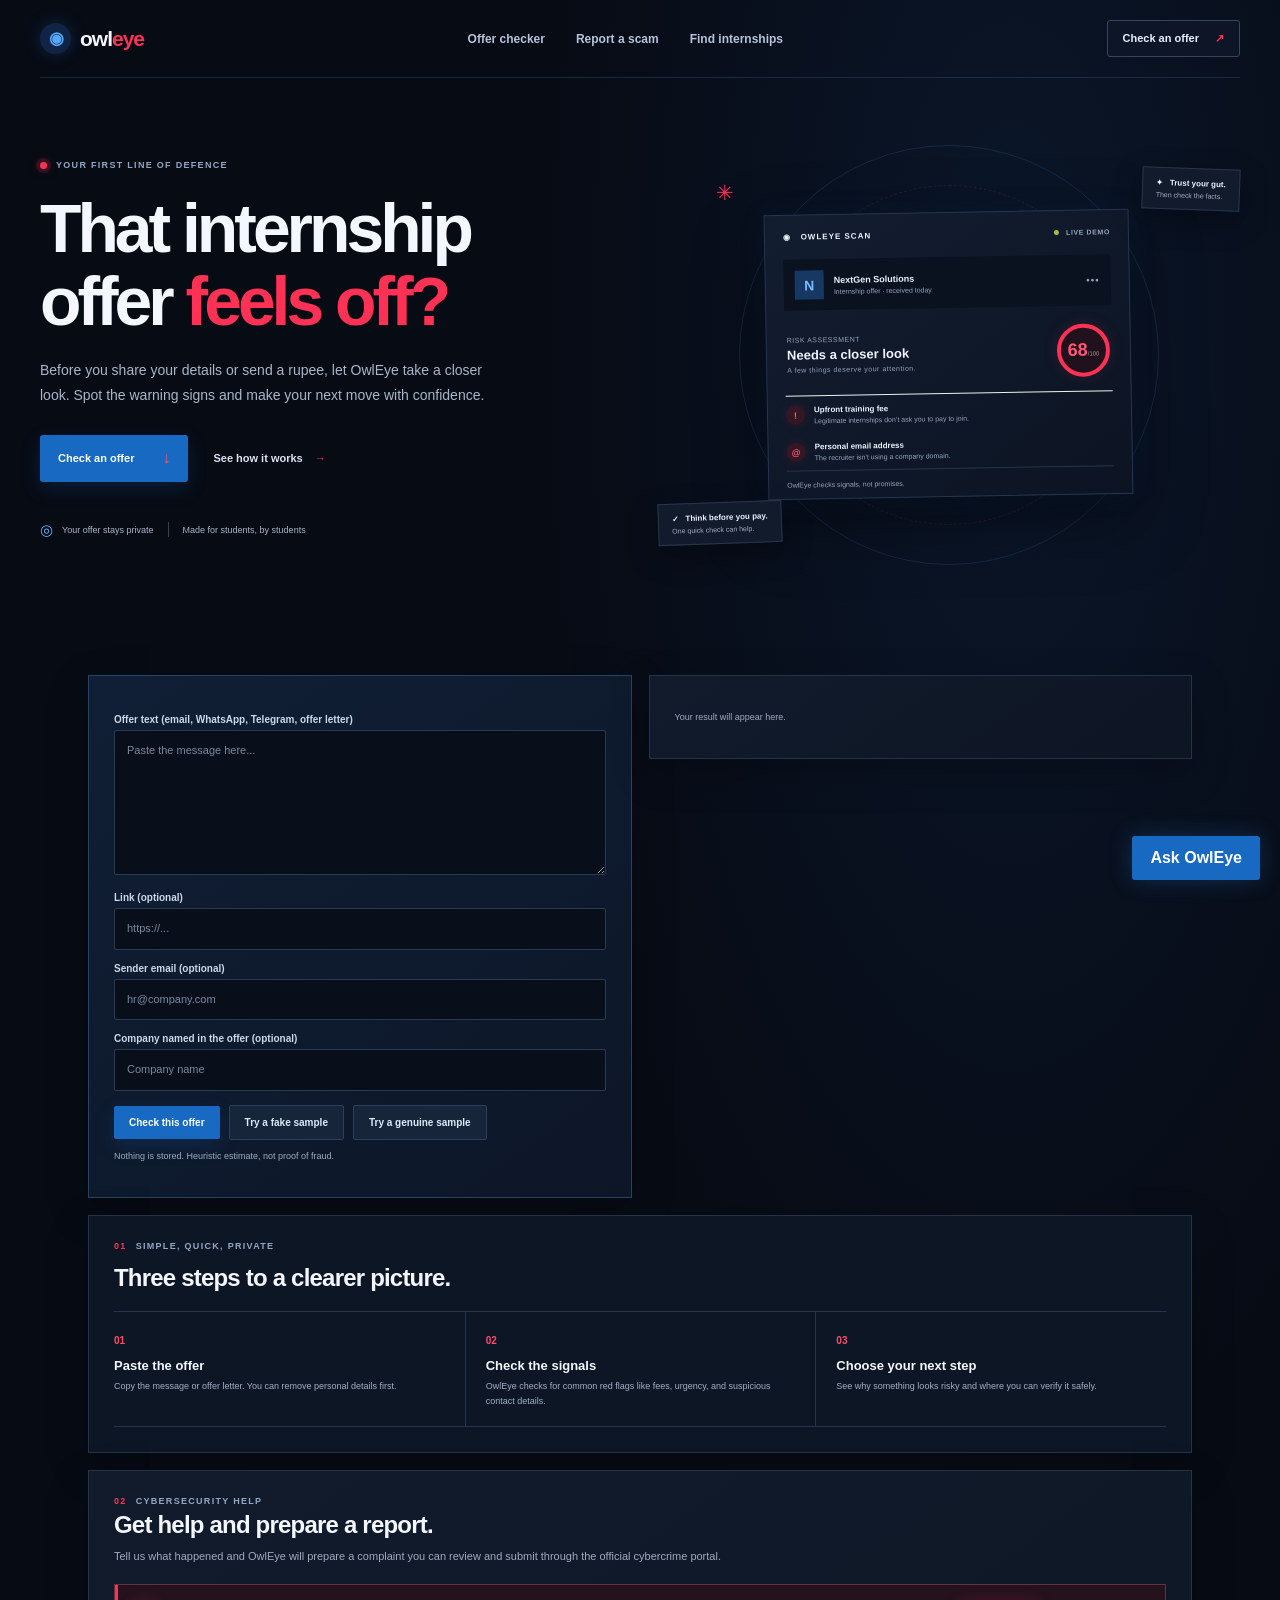
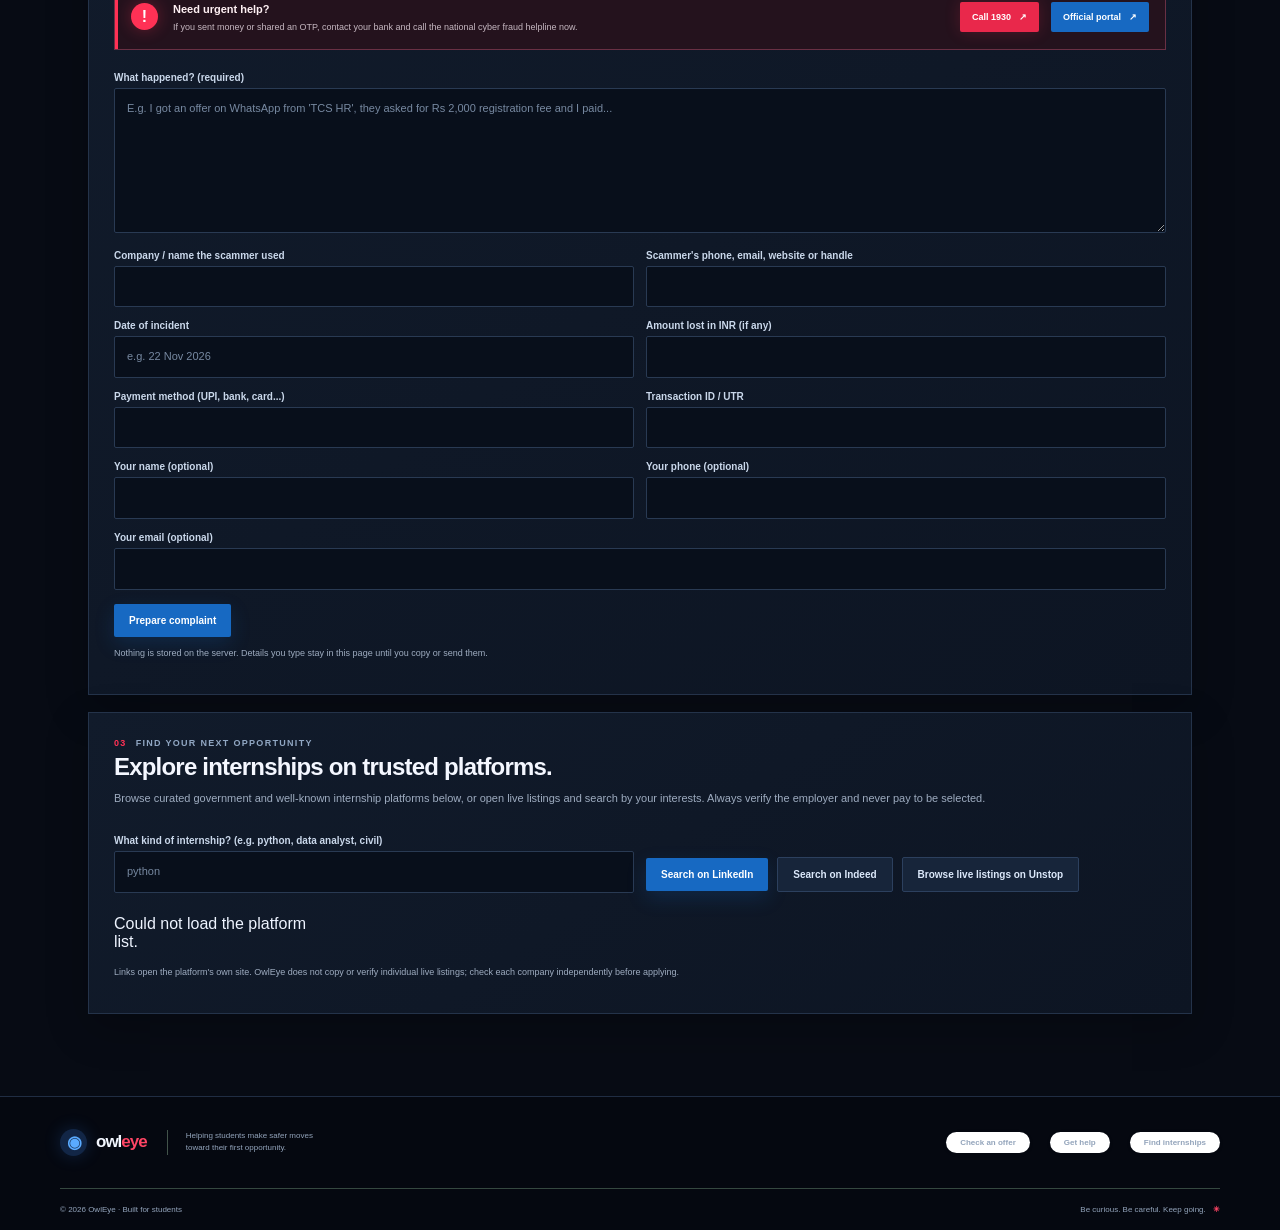
==== commit 5269fa20: "Fix hosted styling and apply dark blue neon theme" ====
--- a/frontend/index.html
+++ b/frontend/index.html
@@ -75,7 +75,7 @@
   #chat .chips { padding:0 12px 8px; margin:0; background:var(--soft); }
   #mode { font-size:.72rem; color:var(--muted); padding:0 12px 6px; background:var(--soft); }
 </style>
-<link rel="stylesheet" href="/styles.css">
+<link rel="stylesheet" href="styles.css">
 </head>
 <body>
 <header class="site-header" id="top">
--- a/frontend/styles.css
+++ b/frontend/styles.css
@@ -0,0 +1,88 @@
+:root{--ink:#172d28;--ink-soft:#52635b;--muted:#7e8982;--paper:#f6f7f2;--white:#fff;--line:#dfe5dc;--lime:#e5f27a;--forest:#193d32;--red:#c64d3d;--amber:#dc9636;--green:#668a46;--soft:#f4f6f1;--font-display:'Manrope',sans-serif;--font-body:'DM Sans',sans-serif}*{box-sizing:border-box}html{scroll-behavior:smooth;scroll-padding-top:90px}body{margin:0;background:var(--paper);color:var(--ink);font-family:var(--font-body);-webkit-font-smoothing:antialiased}a{color:inherit}.site-header{max-width:none;margin:0;padding:0 max(28px,calc((100vw - 1200px)/2));background:var(--paper)}.topline{height:78px;display:flex;align-items:center;justify-content:space-between;border-bottom:1px solid rgba(23,45,40,.09)}.brand{display:inline-flex;align-items:center;gap:9px;text-decoration:none;font:800 21px var(--font-display);letter-spacing:-1px;color:var(--ink)}.brand>span:last-child>span{color:#819244}.brand-mark{width:31px;height:31px;border-radius:50%;background:var(--forest);color:var(--lime);display:grid;place-items:center;font-size:17px}.main-nav{display:flex;gap:31px;margin:0}.main-nav a{background:none;padding:0;border-radius:0;box-shadow:none;color:#58665e;font-size:12px;text-decoration:none}.main-nav a:hover{color:#849647}.header-cta{font-size:11px;font-weight:700;padding:11px 15px;border:1px solid #c7d0c5;border-radius:3px;text-decoration:none;color:var(--ink)}.header-cta span{margin-left:13px;color:#829338}.hero-layout{min-height:565px;display:grid;grid-template-columns:1fr 1fr;align-items:center;gap:35px;padding:32px 0 44px}.hero-copy{padding-bottom:10px}.eyebrow{font-size:9px;letter-spacing:1.3px;font-weight:700;color:#69776e;display:flex;align-items:center;gap:9px}.live-dot{width:7px;height:7px;border-radius:50%;background:#a7bd45;box-shadow:0 0 0 4px rgba(167,189,69,.17)}.hero-copy h1{font:800 clamp(50px,5.3vw,72px)/1.08 var(--font-display);letter-spacing:-4px;margin:22px 0 19px;color:var(--ink)}.hero-copy h1 em{font-style:normal;color:#849647}.hero-copy>p{max-width:465px;color:#67746c;line-height:1.8;font-size:14px;margin:0}.hero-actions{display:flex;align-items:center;gap:25px;margin-top:27px}.button{display:inline-flex;align-items:center;justify-content:center;gap:28px;min-height:47px;padding:0 18px;border:0;border-radius:3px;font-size:11px;font-weight:700;cursor:pointer;text-decoration:none;transition:transform .18s,background .18s}.button:hover{transform:translateY(-2px)}.button-dark{background:var(--forest);color:white}.button-dark span{font-size:16px;color:var(--lime)}.hero-link{text-decoration:none;font-size:11px;font-weight:700;color:#4c5d54}.hero-link span{margin-left:9px;color:#899b45}.trust-line{display:flex;align-items:center;gap:9px;margin-top:39px;color:#718078;font-size:9px}.trust-line>span{font-size:15px;color:#829247}.trust-line i{height:15px;width:1px;background:#d4dbd2;margin:0 5px}.hero-art{height:430px;position:relative;display:flex;align-items:center;justify-content:center}.orbit{position:absolute;border:1px solid #e1e7dc;border-radius:50%}.orbit-one{height:420px;width:420px}.orbit-two{height:340px;width:340px;border-style:dashed}.hero-spark{position:absolute;top:41px;left:58px;color:#a8b958;font-size:21px}.preview-card{width:min(100%,365px);background:white;border:1px solid #e7ebe4;box-shadow:0 22px 65px rgba(23,45,40,.11);position:relative;z-index:1;padding:17px 18px 0;transform:rotate(-1deg)}.preview-head{display:flex;align-items:center;justify-content:space-between;font-size:8px;letter-spacing:1px;font-weight:800;color:#59675f}.preview-head small{font-size:7px;color:#89928a;letter-spacing:.6px}.preview-head i{display:inline-block;width:5px;height:5px;background:#a7bd45;border-radius:50%;margin-right:5px}.preview-offer{display:flex;align-items:center;gap:10px;background:#f7f8f4;padding:11px;margin-top:18px}.preview-logo{height:29px;width:29px;background:#c7d5b4;color:#3c5738;display:grid;place-items:center;font:800 14px var(--font-display)}.preview-offer>span:nth-child(2){display:grid;gap:3px;flex:1}.preview-offer b{font-size:9px}.preview-offer small{font-size:7px;color:#89938b}.dots{font-size:10px;letter-spacing:1px;color:#89938b}.preview-score{display:flex;align-items:center;justify-content:space-between;padding:18px 2px 14px}.preview-score>span{display:grid;gap:4px}.preview-score>span small{font-size:7px;color:#89948b;letter-spacing:.5px}.preview-score>span b{font-size:13px}.preview-score>strong{height:53px;width:53px;display:grid;place-content:center;grid-template-columns:auto auto;align-items:baseline;border:4px solid #f1d39b;border-radius:50%;background:#fffaf1;font:800 18px var(--font-display);color:#b8782f}.preview-score>strong small{font:500 6px var(--font-body);color:#a39b8b}.preview-rule{height:1px;background:#edf0ea}.preview-flag{display:flex;align-items:flex-start;gap:9px;padding:9px 0}.preview-flag>b{width:19px;height:19px;border-radius:50%;background:#fff0e9;color:#b7563a;display:grid;place-items:center;font-size:9px}.preview-flag span{display:grid;gap:3px}.preview-flag strong{font-size:8px}.preview-flag small{font-size:7px;color:#858e87}.preview-foot{border-top:1px solid #edf0ea;padding:10px 0;font-size:7px;color:#929b93}.float-note{position:absolute;z-index:2;background:#fff;box-shadow:0 8px 30px rgba(23,45,40,.1);padding:10px 13px;display:grid;gap:4px}.float-note b{font-size:8px}.float-note small{font-size:7px;color:#879189}.note-a{top:28px;right:0;transform:rotate(2deg)}.note-b{bottom:26px;left:0;transform:rotate(-2deg)}main{max-width:1160px;margin:0 auto;padding:32px 28px 82px;display:grid;grid-template-columns:1fr 1fr;gap:17px;align-items:start}.card{background:var(--white);border-radius:0;padding:25px;border:1px solid #e3e8df;box-shadow:0 9px 30px rgba(30,50,38,.045)}#check{background:#edf0e8;border-color:#edf0e8}h2{font:800 24px/1.22 var(--font-display);letter-spacing:-.8px;color:var(--ink);margin:4px 0 8px}.sub{font-size:11px;line-height:1.7;color:#69766e;margin:0 0 14px}.card label{display:block;font-size:10px;font-weight:700;color:#526259;margin:13px 0 5px}.card textarea,.card input,.card select{width:100%;padding:11px 12px;border:1px solid #dce3d9;border-radius:2px;background:#fff;font:11px/1.6 var(--font-body);color:var(--ink);outline:none;transition:border .18s}.card textarea:focus,.card input:focus{border-color:#96a85a}.card textarea{min-height:145px;resize:vertical}.card textarea::placeholder,.card input::placeholder{color:#a4ada5}.card .row{gap:9px;margin-top:14px}.card button,.card .btn{border:0;border-radius:2px;padding:11px 15px;font:700 10px var(--font-body);cursor:pointer;text-decoration:none;display:inline-flex;align-items:center;justify-content:center;transition:transform .15s,background .15s}.card button:hover,.card .btn:hover{transform:translateY(-1px)}.card .primary{background:var(--forest);color:white}.card .ghost{background:#e6ebdf;color:var(--ink)}.card .danger{background:#c64d3d;color:white}.card button:disabled{opacity:.6;cursor:wait}.hint{font-size:9px;line-height:1.6;color:#7e8982;margin-top:9px}.card .hint{color:#78857c}.score{display:flex;align-items:center;gap:15px}.gauge{--pct:0;--c:var(--green);width:86px;height:86px;border-radius:50%;flex:none;background:conic-gradient(var(--c) calc(var(--pct)*1%),#e6e9e2 0);display:grid;place-items:center}.gauge div{width:67px;height:67px;border-radius:50%;background:#fff;display:grid;place-items:center;font:800 25px var(--font-display);color:var(--ink)}.pill{display:inline-block;padding:5px 10px;border-radius:2px;color:#fff;font-size:8px;letter-spacing:.5px}.score #rec{font-size:11px;line-height:1.55;color:#59675f;margin:7px 0 0}.card ul.list{padding:0;list-style:none;margin:14px 0 0}.card ul.list li{padding:10px 11px;border-radius:2px;background:#f4f6f1;margin-bottom:7px;font-size:10px;line-height:1.55;color:#4e5f55}.card ul.list li small{display:block;color:#818b83;margin-top:3px;word-break:break-word;font-size:9px}.card .hidden{display:none!important}.card .banner{background:#fdecea;color:#8a1d21;border-radius:2px;padding:10px 12px;font-size:10px;font-weight:700;margin-top:12px}.card .note{background:#f5f1df;border-radius:2px;padding:11px;margin-top:12px;font-size:10px;line-height:1.6}.card pre,.card .out{white-space:pre-wrap;background:var(--soft);padding:12px;border-radius:2px;font-size:10px}.card .plat{display:grid;grid-template-columns:repeat(auto-fill,minmax(190px,1fr));gap:10px;margin-top:12px}.card .plat .p{background:#f4f6f1;border-radius:2px;padding:13px;display:flex;flex-direction:column;align-items:flex-start;gap:7px}.card .p b{font:700 11px var(--font-display)}.card .tag{font-size:7px;font-weight:800;padding:4px 7px;border-radius:2px;background:#dfe7fb;color:var(--forest);align-self:flex-start}.card .tag.Government{background:#dff1e8;color:#34704f}.card .tag.Virtual{background:#fff0d1;color:#8a5a00}.card .p a{color:#526d43;font-size:9px;font-weight:700}.card .chips{display:flex;gap:7px;flex-wrap:wrap;margin-top:10px}.card .chip{background:#edf0e8;color:#566550;padding:6px 10px;border-radius:2px;font-size:8px;cursor:pointer;border:0;font-weight:700}.card .chip.on{background:var(--forest);color:#fff}.wide{grid-column:1/-1}.how-card{background:#f7f8f4}.how-card h2{margin-top:12px}.eyebrow-number{color:#91a04d;font-size:9px}.how-grid{display:grid;grid-template-columns:repeat(3,1fr);margin-top:19px;border-top:1px solid #dce2d9;border-bottom:1px solid #dce2d9}.how-grid article{padding:18px 20px 18px 0}.how-grid article+article{border-left:1px solid #dce2d9;padding-left:20px}.how-grid article>span{font:700 10px var(--font-display);color:#91a04d}.how-grid h3{font:700 13px var(--font-display);margin:10px 0 6px}.how-grid p{font-size:9px;line-height:1.6;color:#7a867e;margin:0}.card .grid2{gap:0 12px}.card .row .btn{min-height:35px}.card #chatBtn{position:fixed;right:20px;bottom:20px;z-index:20;background:var(--forest);color:#fff;box-shadow:0 4px 14px rgba(0,0,0,.2);padding:13px 18px;border-radius:3px}.card #chat{position:fixed;right:20px;bottom:75px;z-index:20;width:min(360px,calc(100vw - 40px));height:440px;background:#fff;border-radius:4px;box-shadow:0 8px 28px rgba(0,0,0,.22);display:flex;flex-direction:column;overflow:hidden}.card #chat header{background:var(--forest);color:#fff;padding:12px 14px;margin:0;max-width:none;display:flex;justify-content:space-between;align-items:center}.card #chat header b{font:700 12px var(--font-display)}.card #chat header button{background:transparent;color:#fff;padding:0 6px;font-size:20px}.card #msgs{flex:1;overflow:auto;padding:12px;display:flex;flex-direction:column;gap:8px;background:#f4f6f1}.card .m{max-width:86%;padding:8px 11px;border-radius:4px;white-space:pre-wrap;font-size:10px;line-height:1.5}.card .m.bot{background:#fff;align-self:flex-start;box-shadow:0 1px 3px rgba(0,0,0,.06)}.card .m.me{background:#e5f0c6;color:var(--ink);align-self:flex-end}.card #chat form{display:flex;gap:6px;padding:8px;border-top:1px solid #e3e7f0}.card #chat input{flex:1;margin:0}.card #chat .chips{padding:0 12px 8px;margin:0;background:#f4f6f1}.card #mode{font-size:8px;color:#7e8982;padding:0 12px 6px;background:#f4f6f1}.site-footer{background:#172e28;color:#d9e0d9;padding:0 max(28px,calc((100vw - 1160px)/2))}.footer-main{min-height:92px;display:flex;align-items:center;gap:20px;border-bottom:1px solid #354840}.footer-brand{color:#f3f6ef;font-size:17px}.footer-brand .brand-mark{height:27px;width:27px;background:#dfe99a;color:var(--forest)}.footer-brand>span:last-child>span{color:#cad886}.footer-main>p{font-size:8px;line-height:1.6;color:#9caea1;margin:0;padding-left:18px;border-left:1px solid #42534a}.footer-main nav{margin:0 0 0 auto;display:flex;gap:20px}.footer-main nav a{font-size:8px;text-decoration:none;color:#becbc0}.footer-bottom{min-height:41px;display:flex;align-items:center;justify-content:space-between;font-size:8px;color:#8fa095}.footer-bottom b{color:#d3e182;margin-left:5px}#chatBtn,#chat{font-family:var(--font-body)}@media(max-width:900px){.site-header{padding:0 24px}.hero-layout{min-height:0;grid-template-columns:1fr;gap:10px;padding-top:55px;padding-bottom:45px}.hero-copy{max-width:590px}.hero-art{height:380px}.hero-copy h1{font-size:62px}main{max-width:760px;grid-template-columns:1fr;padding:25px 24px 65px}.wide{grid-column:auto}.site-footer{padding:0 24px}}@media(max-width:600px){.site-header{padding:0 18px}.topline{height:66px}.brand{font-size:18px}.brand-mark{width:28px;height:28px}.main-nav{display:none}.header-cta{font-size:9px;padding:9px 10px}.hero-layout{padding-top:46px}.hero-copy h1{font-size:clamp(46px,12vw,61px);letter-spacing:-3px}.hero-copy>p{font-size:12px}.hero-actions{gap:15px;flex-wrap:wrap}.trust-line{font-size:8px;gap:7px;margin-top:29px}.hero-art{height:315px;margin:10px -10px}.orbit-one{height:305px;width:305px}.orbit-two{height:248px;width:248px}.preview-card{width:min(87%,350px);padding:14px 14px 0}.note-a{right:0;top:3px}.note-b{left:0;bottom:0}.float-note{padding:8px 10px}.float-note b{font-size:7px}.float-note small{font-size:6px}main{padding:17px 18px 50px;gap:11px}.card{padding:19px 15px}h2{font-size:21px}.card .row{gap:7px}.card .row button,.card .row .btn{font-size:9px;padding:10px}.how-grid{grid-template-columns:1fr}.how-grid article,.how-grid article+article{padding:13px 0;border-left:0;border-bottom:1px solid #dce2d9}.how-grid article:last-child{border-bottom:0}.card .grid2{grid-template-columns:1fr}.card .grid2 .row{margin-top:8px!important}.card .plat{grid-template-columns:1fr 1fr}.card .plat .p{padding:10px}.footer-main{padding:19px 0;display:grid;gap:11px}.footer-main>p{border:0;padding:0}.footer-main nav{margin:0;gap:15px}.footer-bottom{min-height:48px;align-items:flex-start;justify-content:center;flex-direction:column;gap:4px}.card #chatBtn{right:14px;bottom:14px}.card #chat{right:12px;bottom:66px;width:calc(100vw - 24px);height:min(430px,70vh)}}@media(prefers-reduced-motion:reduce){html{scroll-behavior:auto}*,*::before,*::after{transition-duration:.01ms!important}}
+
+#chatBtn{position:fixed;right:20px;bottom:20px;z-index:20;background:var(--forest);color:#fff;box-shadow:0 4px 14px rgba(0,0,0,.2);padding:13px 18px;border-radius:3px}#chat{position:fixed;right:20px;bottom:75px;z-index:20;width:min(360px,calc(100vw - 40px));height:440px;background:#fff;border-radius:4px;box-shadow:0 8px 28px rgba(0,0,0,.22);display:flex;flex-direction:column;overflow:hidden}#chat header{background:var(--forest);color:#fff;padding:12px 14px;margin:0;max-width:none;display:flex;justify-content:space-between;align-items:center}#chat header b{font:700 12px var(--font-display)}#chat header button{background:transparent;color:#fff;padding:0 6px;font-size:20px}#msgs{flex:1;overflow:auto;padding:12px;display:flex;flex-direction:column;gap:8px;background:#f4f6f1}#chatForm{display:flex;gap:6px;padding:8px;border-top:1px solid #e3e7f0}#chatForm input{flex:1;margin:0}#chat .chips{padding:0 12px 8px;margin:0;background:#f4f6f1}#mode{font-size:8px;color:#7e8982;padding:0 12px 6px;background:#f4f6f1}@media(max-width:600px){#chatBtn{right:14px;bottom:14px}#chat{right:12px;bottom:66px;width:calc(100vw - 24px);height:min(430px,70vh)} }
+
+.cyber-help{display:grid;grid-template-columns:30px minmax(160px,1fr) auto auto;align-items:center;gap:12px;margin:18px 0 22px;padding:14px 16px;background:#edf1e5;border:1px solid #dfe7d2}.cyber-shield{display:grid;place-items:center;width:27px;height:27px;border-radius:50%;background:#f8e3dd;color:#a74638;font-weight:800}.cyber-help b{font:700 11px var(--font-display)}.cyber-help p{margin:4px 0 0;color:#68776e;font-size:9px;line-height:1.5}.cyber-help a{display:inline-flex;align-items:center;gap:8px;white-space:nowrap;text-decoration:none;font-size:9px;font-weight:700;padding:10px 12px;border-radius:2px;background:var(--forest);color:white}.cyber-help .cyber-call{background:#b74f3f}.cyber-help a span{color:var(--lime)}@media(max-width:700px){.cyber-help{grid-template-columns:28px 1fr;gap:9px}.cyber-help a{grid-column:2;justify-self:start}.cyber-help .cyber-portal{grid-column:2}}
+
+/* Midnight navy, electric blue, and neon red theme */
+:root{--ink:#f2f6ff;--ink-soft:#b4c2d7;--muted:#a3b0c4;--paper:#070b14;--white:#101827;--line:#26334a;--lime:#56a8ff;--forest:#142440;--red:#ff3155;--amber:#ff4967;--green:#4b9fff;--soft:#0c1422}
+body{background:radial-gradient(ellipse at 79% 12%,rgba(21,63,118,.22),transparent 33%),#070b14;color:#eef4ff}
+.site-header{background:transparent}
+.topline{border-color:rgba(111,157,218,.18)}
+.brand,.hero-copy h1,h2,.how-grid h3{color:#f4f7ff}
+.brand>span:last-child>span,.hero-copy h1 em,.header-cta span,.hero-link span,.hero-spark,.eyebrow-number{color:#ff3155}
+.brand-mark{background:#102445;color:#56a8ff;box-shadow:0 0 18px rgba(57,140,255,.2)}
+.main-nav a{color:#b5c4da}
+.main-nav a:hover,.hero-link:hover{color:#66b0ff}
+.header-cta{color:#e8f0ff;border-color:#344563;background:rgba(15,25,42,.68)}
+.header-cta:hover{border-color:#56a8ff;background:#12233d}
+.eyebrow{color:#91a7c3}
+.live-dot{background:#ff3155;box-shadow:0 0 0 4px rgba(255,49,85,.15),0 0 12px rgba(255,49,85,.42)}
+.hero-copy>p,.trust-line{color:#a9b7cb}
+.trust-line>span{color:#61adff}
+.trust-line i{background:#34435a}
+.button-dark,.card .primary{background:#1769c2;color:white;box-shadow:0 7px 20px rgba(22,105,194,.2)}
+.button-dark:hover,.card .primary:hover{background:#217fe2}
+.button-dark span{color:#ff526f}
+.hero-link{color:#d8e4f5}
+.orbit{border-color:rgba(77,144,224,.17)}
+.orbit-two{border-color:rgba(255,49,85,.16)}
+.preview-card{background:linear-gradient(145deg,#121d30,#0c1422);border-color:#263650;box-shadow:0 24px 70px rgba(0,0,0,.42),0 0 30px rgba(30,105,185,.08)}
+.preview-head,.preview-offer b,.preview-score>span b,.preview-flag strong{color:#edf4ff}
+.preview-head small,.preview-offer small,.preview-score>span small,.preview-flag small,.preview-foot,.dots{color:#94a5bd}
+.preview-offer{background:#0a1220}
+.preview-logo{background:#173862;color:#78baff}
+.preview-score>strong{border-color:#ff3155;background:#21111c;color:#ff5874;box-shadow:0 0 16px rgba(255,49,85,.12)}
+.preview-rule,.preview-foot{border-color:#25334a}
+.preview-flag>b{background:#351623;color:#ff6380;box-shadow:0 0 12px rgba(255,49,85,.12)}
+.float-note{background:#111b2b;color:#ecf3ff;border:1px solid #26354d;box-shadow:0 10px 28px rgba(0,0,0,.35)}
+.float-note small{color:#a1b0c4}
+main{color:#eef4ff}
+.card{background:linear-gradient(145deg,#111b2b,#0d1523);border-color:#24334a;box-shadow:0 14px 40px rgba(0,0,0,.23)}
+#check{background:linear-gradient(145deg,#101f35,#0c1627);border-color:#274466}
+.card label{color:#cad8eb}
+.card textarea,.card input,.card select{background:#080f1b;border-color:#293a53;color:#eff5ff}
+.card textarea:focus,.card input:focus{border-color:#55a7ff;box-shadow:0 0 0 3px rgba(85,167,255,.1)}
+.card textarea::placeholder,.card input::placeholder{color:#7789a1}
+.card .ghost{background:#17253a;color:#dce9fb;border:1px solid #2c405e}
+.card .danger{background:#e9284b;color:#fff;box-shadow:0 0 18px rgba(255,49,85,.18)}
+.hint,.sub,.card .hint{color:#9eacc0}
+.gauge{background:conic-gradient(var(--c) calc(var(--pct)*1%),#243248 0)}
+.gauge div{background:#101827;color:#f2f7ff}
+.pill{box-shadow:0 0 14px rgba(255,49,85,.15)}
+.card ul.list li{background:#0b1422;color:#dce7f6;border:1px solid #1e2c40}
+.card ul.list li small{color:#9aabc1}
+.card .banner{background:#32131f;color:#ffb6c4;border:1px solid #763044}
+.card .note{background:#111c2c;color:#c8d6e9;border-left:3px solid #ff3155}
+.card .plat .p{background:#0b1422;border:1px solid #1e3048}
+.card .tag{background:#142c49;color:#89c5ff}
+.card .tag.Government{background:#142c49;color:#89c5ff}
+.card .tag.Virtual{background:#32131f;color:#ff9eb0}
+.card .p a{color:#75b8ff}
+.card .chip{background:#17243a;color:#c9d8ed;border:1px solid #2a3b55}
+.card .chip.on{background:#1769c2;color:white;border-color:#388de4}
+.how-card{background:#0d1625}
+.how-grid{border-color:#26354b}
+.how-grid article+article{border-color:#26354b}
+.how-grid article>span{color:#ff4d69}
+.how-grid p{color:#a2b0c4}
+.cyber-help{background:#24121d;border-color:#693044;box-shadow:inset 3px 0 #ff3155}
+.cyber-shield{background:#ff3155;color:white;box-shadow:0 0 16px rgba(255,49,85,.32)}
+.cyber-help b{color:#fff1f4}
+.cyber-help p{color:#c5b7c0}
+.cyber-help a{background:#1769c2}
+.cyber-help .cyber-call{background:#e9284b;box-shadow:0 0 16px rgba(255,49,85,.2)}
+.cyber-help a span{color:#fff}
+.site-footer{background:#050810;border-top:1px solid #202d43;color:#d4e0f1}
+.footer-brand{color:#f3f7ff}
+.footer-brand .brand-mark{background:#122646;color:#5aabff}
+.footer-brand>span:last-child>span,.footer-bottom b{color:#ff4565}
+.footer-main>p,.footer-links,.footer-main nav a,.footer-bottom{color:#93a4bb}
+#chatBtn{background:#1769c2;color:white;box-shadow:0 0 22px rgba(40,127,220,.28)}
+#chat{background:#0e1726;border:1px solid #2b3b54}
+#chat header{background:#102341;border-bottom:1px solid #304769}
+#msgs,#chat .chips,#mode{background:#09111d;color:#b5c4d8}
+#chat input{background:#070d17;border-color:#2a3b54;color:#eff5ff}
+#chat .m.bot{background:#16243a;color:#e2ecfa;box-shadow:none}
+#chat .m.me{background:#173c68;color:#fff}
+@media(max-width:700px){.cyber-help{background:#24121d}}
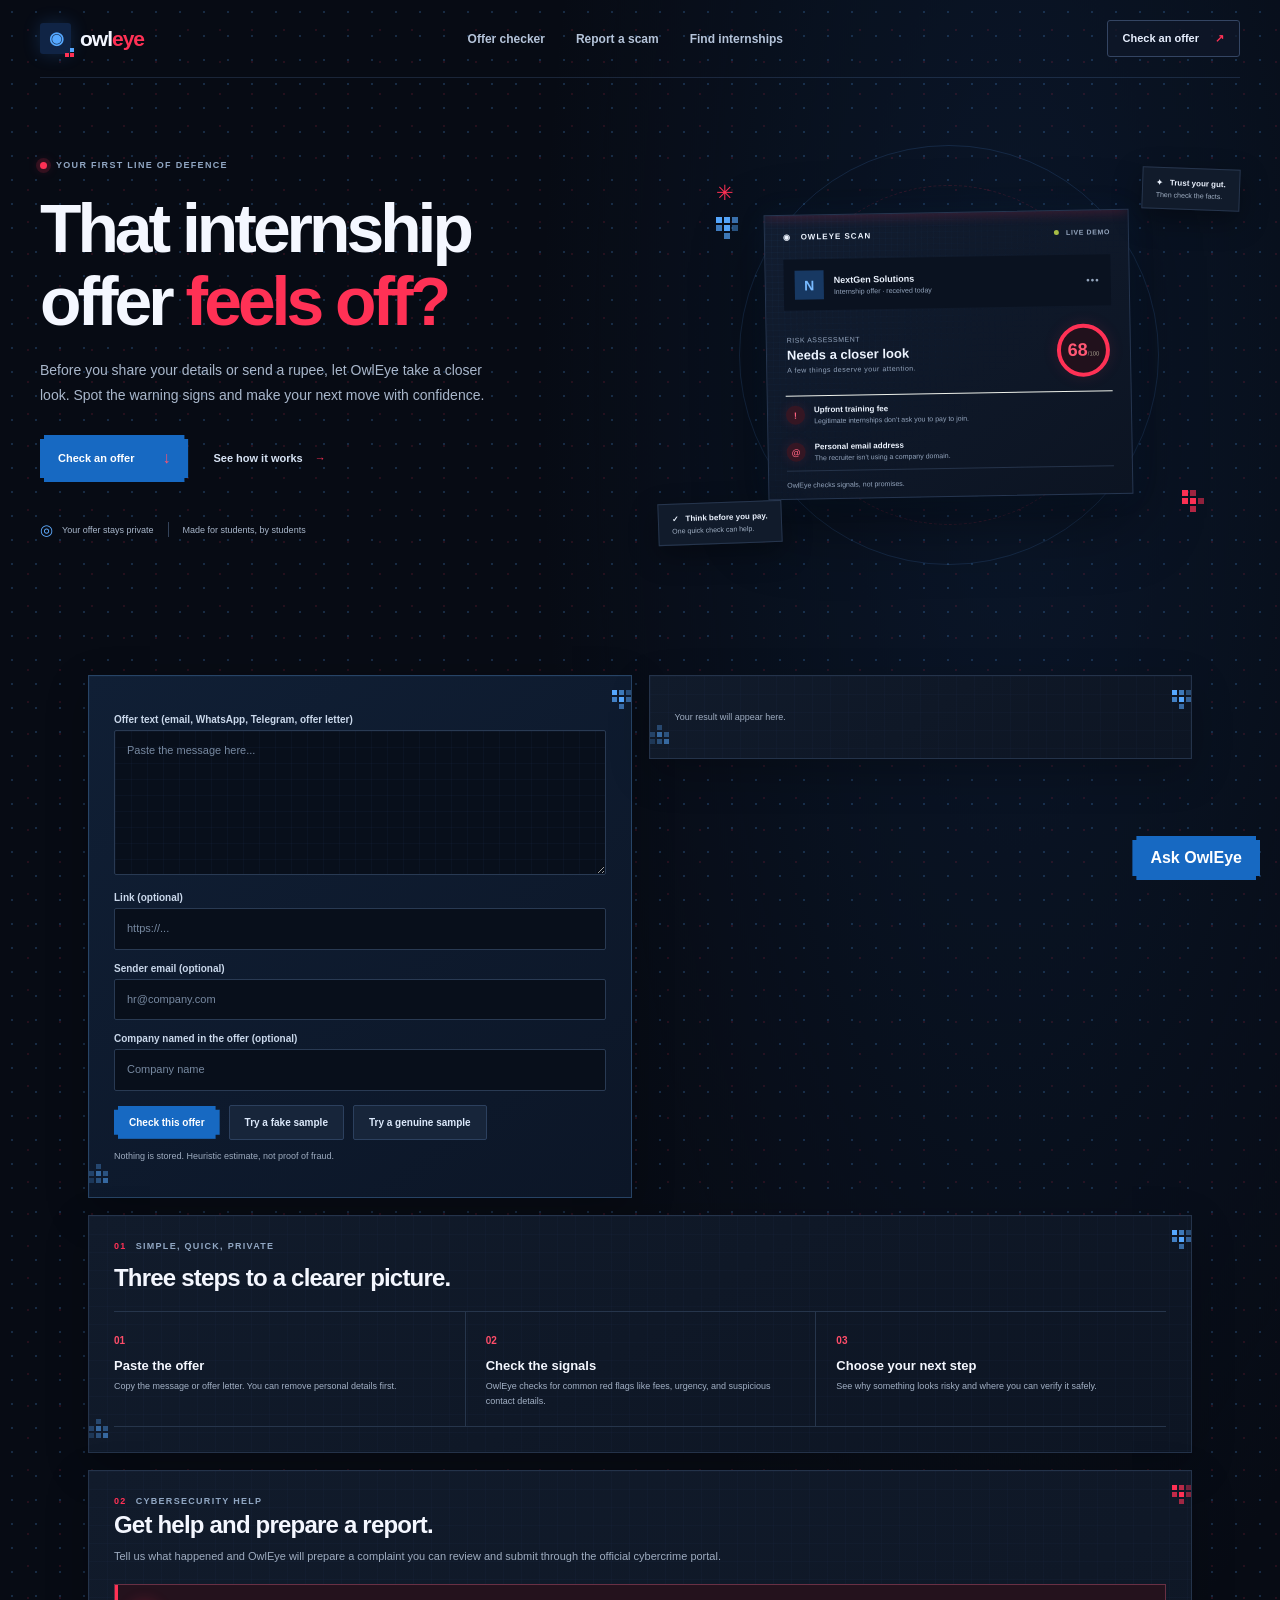
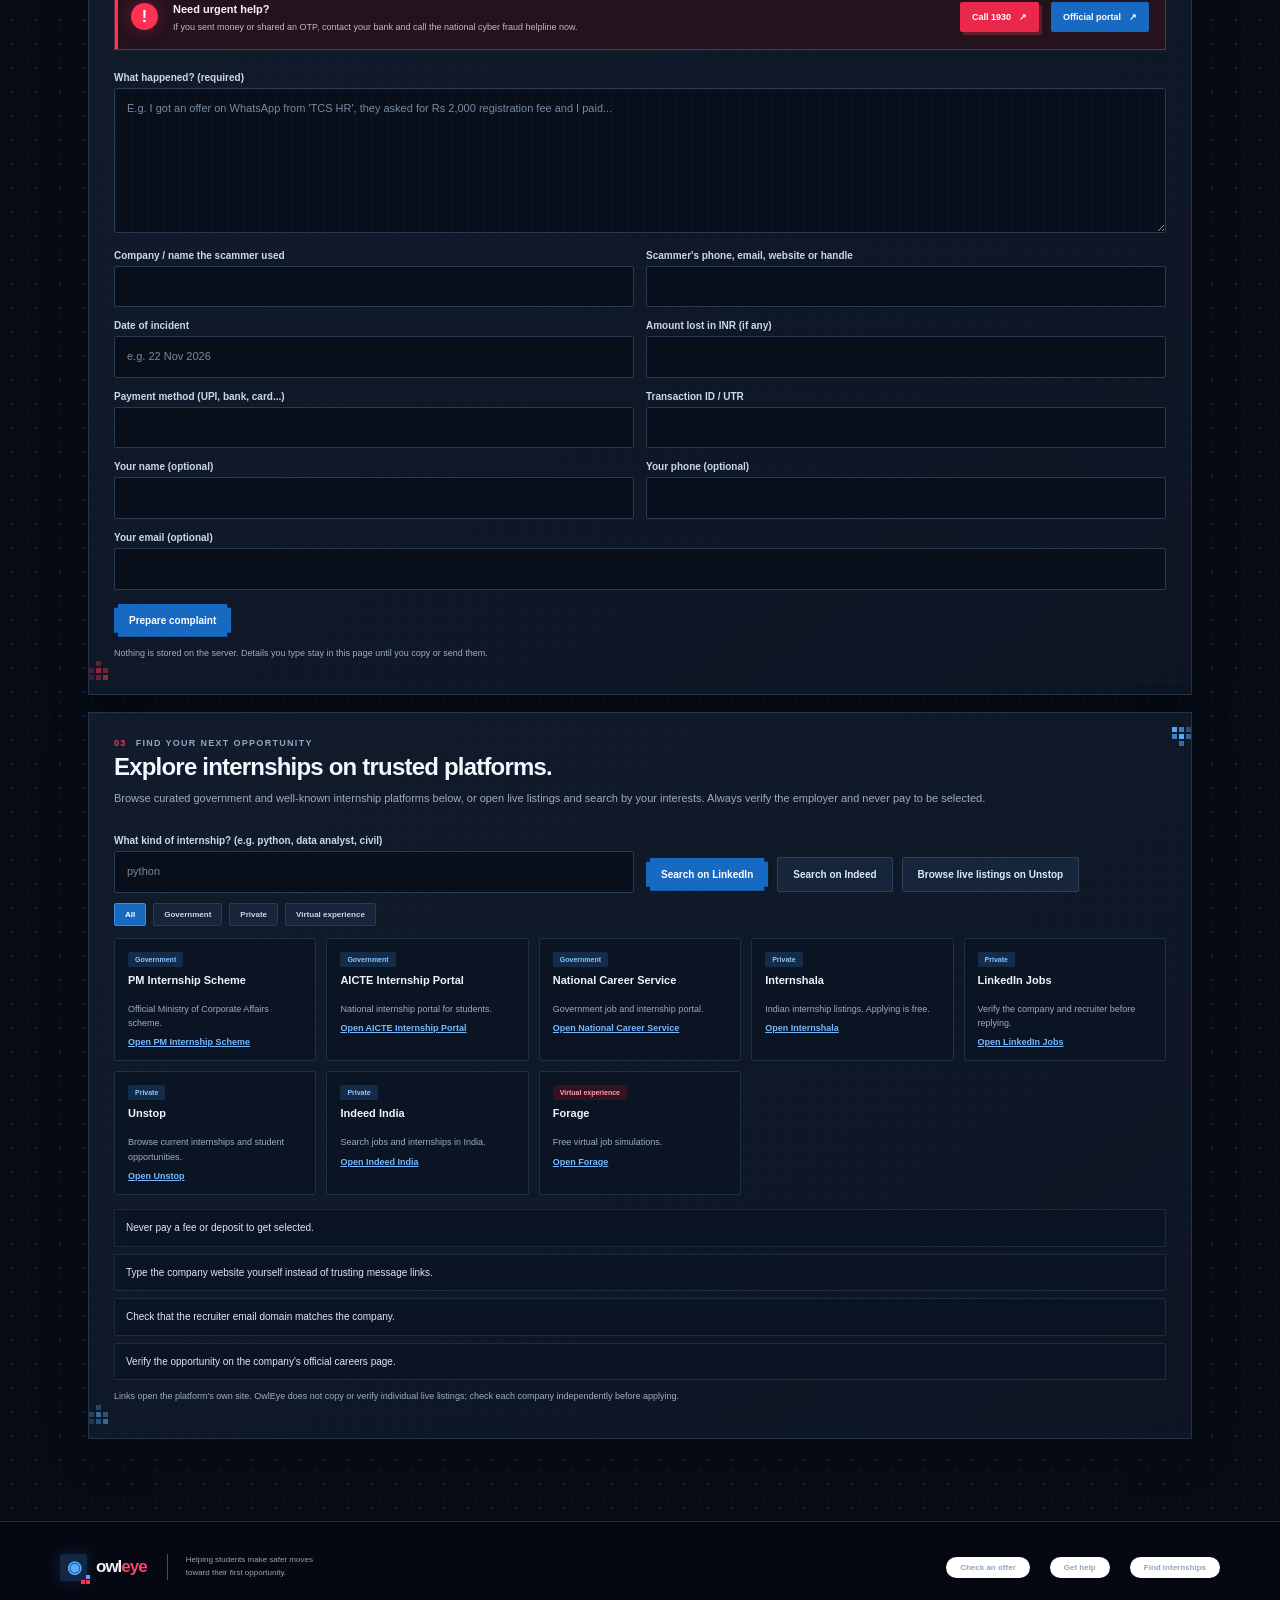
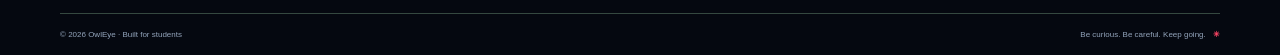
==== commit 0e41d5da: "Publish OwlEye as a hosted website" ====
--- a/frontend/index.html
+++ b/frontend/index.html
@@ -101,6 +101,7 @@
 </header>
 <main>
   <section class="card" id="check" aria-label="Offer details">
+    <p class="demo-notice hidden" id="demoNotice">Hosted demo mode: checks run in your browser. Live domain lookups and AI chat are available when the OwlEye server is running.</p>
     <label for="text">Offer text (email, WhatsApp, Telegram, offer letter)</label>
     <textarea id="text" placeholder="Paste the message here..."></textarea>
     <label for="url">Link (optional)</label>
@@ -208,6 +209,8 @@
 <script>
 const $ = (id) => document.getElementById(id);
 $("year").textContent = new Date().getFullYear();
+const STATIC_DEMO = location.hostname.endsWith("github.io");
+if (STATIC_DEMO) $("demoNotice").classList.remove("hidden");
 const COLORS = { HIGH: "var(--red)", MEDIUM: "var(--amber)", LOW: "var(--green)" };
 let lastScan = null;
 
@@ -225,22 +228,60 @@
 
 /* ---------- checker ---------- */
 async function loadSample(name, sender, company) {
-  const r = await fetch("/samples/" + name);
-  $("text").value = await r.text(); $("sender").value = sender; $("company").value = company; $("url").value = "";
+  try {
+    if (STATIC_DEMO) throw new Error("Hosted demo sample");
+    const r = await fetch("/samples/" + name);
+    if (!r.ok) throw new Error("Sample file unavailable");
+    $("text").value = await r.text();
+  } catch {
+    $("text").value = name === "fake_offer.txt"
+      ? "Congratulations! You are selected for a Work From Home Internship. No interview needed. Stipend Rs 45,000 per month. To confirm your seat, pay a refundable registration fee of Rs 2,000 via UPI within 24 hours. Limited seats only. Send your Aadhaar and bank details on WhatsApp."
+      : "Hi Priya, thank you for interviewing with Acme Robotics. We would like to offer you a 3-month software internship. Stipend Rs 15,000 per month. There is no fee of any kind. Please reply to accept, and our HR team will share joining details.";
+  }
+  $("sender").value = sender; $("company").value = company; $("url").value = "";
 }
 $("fake").onclick = () => loadSample("fake_offer.txt", "tcs.careers.hr@gmail.com", "TCS");
 $("real").onclick = () => loadSample("genuine_offer.txt", "meera@acmerobotics.in", "Acme Robotics Pvt Ltd");
 
 $("go").onclick = async () => {
   $("err").textContent = ""; $("go").disabled = true; $("go").textContent = "Checking...";
+  if (![$("text").value.trim(), $("url").value.trim(), $("sender").value.trim()].some(Boolean)) {
+    $("err").textContent = "Paste offer text or add a link or sender email first.";
+    $("go").disabled = false; $("go").textContent = "Check this offer"; return;
+  }
   try {
+    if (STATIC_DEMO) throw new Error("Use the local demo checker");
     const res = await post("/api/analyze", { text: $("text").value, url: $("url").value || null,
       sender_email: $("sender").value || null, company: $("company").value || null });
     if (!res.ok) throw new Error(errText(res, "Please check your input."));
     render(res.data);
-  } catch (e) { $("err").textContent = e.message; }
+  } catch {
+    render(localAssessment({ text: $("text").value, url: $("url").value, sender_email: $("sender").value, company: $("company").value }));
+  }
   finally { $("go").disabled = false; $("go").textContent = "Check this offer"; }
 };
+
+function localAssessment(input) {
+  const text = [input.text, input.url, input.sender_email, input.company].filter(Boolean).join(" ");
+  const checks = [
+    [/\b(fee|pay|payment|deposit|registration|training fee|refundable|security amount|processing charge|upi)\b|₹\s?[\d,]+|\b(?:rs\.?|inr)\s?[\d,]+/i, 36, "An upfront payment is mentioned"],
+    [/\b(urgent|today|within \d+ hours?|expires? in|limited seats?|last chance|act now|immediately|hurry)\b/i, 18, "The offer pressures you to act quickly"],
+    [/@(?:gmail|yahoo|outlook|hotmail|rediffmail)\./i, 16, "A personal email address is used"],
+    [/\b(no experience required|guaranteed job|high income|easy money|selected without interview|100% placement)\b/i, 15, "The promise sounds unusually generous"],
+    [/\b(otp|one.time password|aadhaar|aadhar|pan card|bank details|cvv|password)\b/i, 20, "Sensitive information is requested"],
+    [/https?:\/\/[^\s]+/i, 8, "A link is included; verify its domain before opening it"],
+  ];
+  const reasons = checks.filter(([pattern]) => pattern.test(text)).map(([, points, label]) => ({ label, points }));
+  const score = Math.min(100, reasons.reduce((sum, reason) => sum + reason.points, 8));
+  const level = score >= 60 ? "HIGH" : score >= 30 ? "MEDIUM" : "LOW";
+  return {
+    score, level,
+    recommendation: level === "HIGH" ? "Do not pay or share details. Verify through the company's official website." : level === "MEDIUM" ? "Pause and verify the recruiter and company independently." : "Few common warning signs found. This does not prove the offer is genuine.",
+    reasons: reasons.map(({ label }) => ({ label })),
+    unavailable_checks: ["Live domain and company checks are unavailable in this hosted demo"],
+    safe_alternatives: [],
+  };
+}
 
 function render(d) {
   lastScan = { score: d.score, level: d.level, reasons: d.reasons.map((r) => r.label).slice(0, 12) };
@@ -285,6 +326,7 @@
   if (body.what_happened.length < 10) { $("cErr").textContent = "Please describe what happened (at least a sentence)."; return; }
   $("prep").disabled = true;
   try {
+    if (STATIC_DEMO) throw new Error("Use local complaint preparation");
     const res = await post("/api/complaint", body);
     if (!res.ok) throw new Error(errText(res, "Could not prepare the complaint. Please shorten the text and try again."));
     const d = res.data; portal = d.portal_url; reportEmail = d.report_email || "";
@@ -292,7 +334,24 @@
     $("urgent").classList.toggle("hidden", !d.urgent);
     $("steps").replaceChildren(...d.steps.map((s) => el("li", s)));
     $("cOut").classList.remove("hidden"); $("cOut").scrollIntoView({ behavior: "smooth" });
-  } catch (e) { $("cErr").textContent = e.message; }
+  } catch {
+    const urgent = Boolean(body.amount_lost.trim()) || /\b(paid|sent money|transferred|shared.*(otp|bank|aadhaar|aadhar|pan))\b/i.test(body.what_happened);
+    const fields = [
+      ["Incident description", body.what_happened], ["Company / name used", body.scammer_company],
+      ["Contact details", body.scammer_contact], ["Date", body.incident_date], ["Amount lost (INR)", body.amount_lost],
+      ["Payment method", body.payment_method], ["Transaction ID / UTR", body.transaction_id],
+      ["Your name", body.your_name], ["Your phone", body.your_phone], ["Your email", body.your_email],
+    ].filter(([, value]) => value);
+    const complaint = ["To: National Cyber Crime Reporting Portal", "Subject: Report of suspected internship scam", "", ...fields.map(([label, value]) => `${label}: ${value}`), "", "I request that this incident be recorded and reviewed. I can provide supporting messages, payment receipts, and other evidence if required."].join("\n");
+    const steps = urgent
+      ? ["Call 1930 now if money was sent; also alert your bank or UPI provider.", "Save messages, payment receipts, URLs, and transaction details.", "Open cybercrime.gov.in, sign in, and submit the complaint yourself."]
+      : ["Save the offer, sender details, and any screenshots.", "Open cybercrime.gov.in, sign in, and submit the complaint yourself."];
+    const d = { complaint, urgent, portal_url: "https://cybercrime.gov.in/", report_email: "", steps };
+    portal = d.portal_url; reportEmail = ""; $("cText").value = d.complaint;
+    $("urgent").classList.toggle("hidden", !d.urgent);
+    $("steps").replaceChildren(...d.steps.map((s) => el("li", s)));
+    $("cOut").classList.remove("hidden"); $("cOut").scrollIntoView({ behavior: "smooth" });
+  }
   finally { $("prep").disabled = false; }
 };
 $("cCopy").onclick = async () => { try { await navigator.clipboard.writeText($("cText").value); $("cCopy").textContent = "Copied"; } catch { $("cText").select(); $("cCopy").textContent = "Press Ctrl+C"; } };
@@ -321,6 +380,7 @@
 }
 async function loadPlatforms() {
   try {
+    if (STATIC_DEMO) throw new Error("Use the hosted platform directory");
     const d = await (await fetch("/api/platforms")).json();
     allPlatforms = d.platforms;
     const types = ["All", ...new Set(allPlatforms.map((p) => p.type))];
@@ -328,7 +388,27 @@
       const b = el("button", t, "chip" + (t === filter ? " on" : "")); b.onclick = () => { filter = t; loadFilters(types); drawPlatforms(); }; return b; }));
     $("tips").replaceChildren(...d.tips.map((t) => el("li", t)));
     drawPlatforms();
-  } catch { $("plat").textContent = "Could not load the platform list."; }
+  } catch {
+    const data = {
+      platforms: [
+        { name: "PM Internship Scheme", url: "https://pminternship.mca.gov.in", type: "Government", note: "Official Ministry of Corporate Affairs scheme." },
+        { name: "AICTE Internship Portal", url: "https://internship.aicte-india.org", type: "Government", note: "National internship portal for students." },
+        { name: "National Career Service", url: "https://www.ncs.gov.in", type: "Government", note: "Government job and internship portal." },
+        { name: "Internshala", url: "https://internshala.com", type: "Private", note: "Indian internship listings. Applying is free." },
+        { name: "LinkedIn Jobs", url: "https://www.linkedin.com/jobs", type: "Private", note: "Verify the company and recruiter before replying." },
+        { name: "Unstop", url: "https://unstop.com/jobs-and-internships", type: "Private", note: "Browse current internships and student opportunities." },
+        { name: "Indeed India", url: "https://in.indeed.com", type: "Private", note: "Search jobs and internships in India." },
+        { name: "Forage", url: "https://www.theforage.com", type: "Virtual experience", note: "Free virtual job simulations." },
+      ],
+      tips: ["Never pay a fee or deposit to get selected.", "Type the company website yourself instead of trusting message links.", "Check that the recruiter email domain matches the company.", "Verify the opportunity on the company's official careers page."],
+    };
+    allPlatforms = data.platforms;
+    const types = ["All", ...new Set(allPlatforms.map((p) => p.type))];
+    $("filters").replaceChildren(...types.map((t) => {
+      const b = el("button", t, "chip" + (t === filter ? " on" : "")); b.onclick = () => { filter = t; loadFilters(types); drawPlatforms(); }; return b; }));
+    $("tips").replaceChildren(...data.tips.map((t) => el("li", t)));
+    drawPlatforms();
+  }
 }
 function loadFilters(types) { [...$("filters").children].forEach((b, i) => b.className = "chip" + (types[i] === filter ? " on" : "")); }
 const kw = () => encodeURIComponent(($("kw").value.trim() || "software") + " intern");
@@ -354,12 +434,29 @@
   $("chatIn").value = ""; addMsg(text, "me"); history.push({ role: "user", content: text });
   const wait = addMsg("...", "bot"); $("chatSend").disabled = true;
   try {
+    if (STATIC_DEMO) throw new Error("Use local help mode");
     const res = await post("/api/chat", { messages: history.slice(-10), context: lastScan });
     if (!res.ok) throw new Error(errText(res, "Sorry, I could not answer. If this is urgent call 1930."));
     wait.textContent = res.data.reply; history.push({ role: "assistant", content: res.data.reply });
     $("mode").textContent = res.data.mode === "llm" ? "AI answer. Not legal advice." : "Basic help mode (AI is not configured on this server). In an emergency call 1930.";
-  } catch (e) { wait.textContent = e.message; history.pop(); }
+  } catch {
+    wait.textContent = localChatReply(text);
+    history.push({ role: "assistant", content: wait.textContent });
+    $("mode").textContent = "Basic demo help. For emergencies call 1930.";
+  }
   finally { $("chatSend").disabled = false; $("msgs").scrollTop = $("msgs").scrollHeight; }
+}
+function localChatReply(message) {
+  const text = message.toLowerCase();
+  if (/already paid|paid money|sent money|transferred|lost money|shared.*(otp|aadhaar|aadhar|pan|bank|password)/i.test(text))
+    return "If you sent money or shared an OTP or bank details, contact your bank now and call 1930. Save messages and receipts, then use the Cybersecurity Help box on this page to prepare a report for the official portal.";
+  if (/report|complain|cybercrime/i.test(text))
+    return "Use the Cybersecurity Help box on this page to prepare your complaint. Review it, then submit it yourself at cybercrime.gov.in. OwlEye cannot file it for you.";
+  if (/intern|job|platform|listing|where.*find|search/i.test(text))
+    return "Browse the curated government and job-platform links in Find Your Next Opportunity. You can also open current listings on Unstop. Verify every employer independently and never pay to be selected.";
+  if (/fee|pay|deposit|registration/i.test(text))
+    return "Pause and do not pay. Genuine internships should not require a registration, training, or security fee. Verify the offer on the company’s official careers page and run it through the checker.";
+  return "Tell me what the recruiter asked you to do. Don’t share an OTP, password, card details, or identity numbers here. If money was taken, call 1930 and contact your bank.";
 }
 </script>
 </body>
--- a/frontend/styles.css
+++ b/frontend/styles.css
@@ -86,3 +86,35 @@
 #chat .m.bot{background:#16243a;color:#e2ecfa;box-shadow:none}
 #chat .m.me{background:#173c68;color:#fff}
 @media(max-width:700px){.cyber-help{background:#24121d}}
+
+/* Subtle pixel-art accents */
+.brand-mark{position:relative;border-radius:3px;image-rendering:pixelated}
+.brand-mark::after{content:"";position:absolute;right:-3px;bottom:-3px;width:4px;height:4px;background:#ff3155;box-shadow:-5px 0 #ff3155,0 -5px #56a8ff;image-rendering:pixelated}
+.hero-art::before,.hero-art::after{content:"";position:absolute;width:6px;height:6px;z-index:0;image-rendering:pixelated;animation:pixel-flicker 3.4s steps(2,end) infinite}
+.hero-art::before{top:18%;left:10%;background:#56a8ff;box-shadow:8px 0 #56a8ff,16px 0 rgba(86,168,255,.65),0 8px rgba(86,168,255,.72),8px 8px #56a8ff,16px 8px rgba(86,168,255,.45),8px 16px rgba(86,168,255,.7)}
+.hero-art::after{right:9%;bottom:17%;background:#ff3155;box-shadow:8px 0 rgba(255,49,85,.62),0 8px #ff3155,8px 8px #ff3155,16px 8px rgba(255,49,85,.55),8px 16px rgba(255,49,85,.7)}
+.preview-card{isolation:isolate;overflow:hidden}
+.preview-card::after{content:"";position:absolute;inset:0;z-index:2;pointer-events:none;opacity:.1;background-image:linear-gradient(rgba(86,168,255,.22) 1px,transparent 1px),linear-gradient(90deg,rgba(86,168,255,.22) 1px,transparent 1px);background-size:8px 8px;mask-image:linear-gradient(135deg,black,transparent 70%)}
+.hero-spark{animation:pixel-flicker 2.8s steps(2,end) infinite}
+@keyframes pixel-flicker{0%,82%,100%{opacity:.95;transform:translateY(0)}86%{opacity:.42;transform:translateY(-2px)}92%{opacity:1;transform:translateY(0)}}
+@media(prefers-reduced-motion:reduce){.hero-art::before,.hero-art::after,.hero-spark{animation:none}}
+.preview-card>*{position:relative;z-index:3}
+
+/* Expanded pixel interface details */
+body{background-image:radial-gradient(rgba(86,168,255,.2) 1px,transparent 1.5px),radial-gradient(rgba(255,49,85,.12) 1px,transparent 1.5px),radial-gradient(ellipse at 79% 12%,rgba(21,63,118,.22),transparent 33%);background-color:#070b14;background-size:24px 24px,32px 32px,auto;background-position:0 0,12px 14px,center;}
+.card{position:relative;isolation:isolate;overflow:hidden;background-image:linear-gradient(rgba(86,168,255,.025) 1px,transparent 1px),linear-gradient(90deg,rgba(86,168,255,.025) 1px,transparent 1px),linear-gradient(145deg,#111b2b,#0d1523);background-size:18px 18px,18px 18px,auto}
+.card>*{position:relative;z-index:1}
+.card::before,.card::after{content:"";position:absolute;width:5px;height:5px;z-index:0;pointer-events:none;background:#56a8ff;box-shadow:7px 0 rgba(86,168,255,.68),14px 0 rgba(86,168,255,.38),0 7px rgba(86,168,255,.72),7px 7px #56a8ff,14px 7px rgba(86,168,255,.52),7px 14px rgba(86,168,255,.58)}
+.card::before{top:14px;right:14px}
+.card::after{left:14px;bottom:14px;transform:rotate(180deg);opacity:.55}
+#check{background-image:linear-gradient(rgba(86,168,255,.035) 1px,transparent 1px),linear-gradient(90deg,rgba(86,168,255,.035) 1px,transparent 1px),linear-gradient(145deg,#101f35,#0c1627)}
+#report::before,#report::after{background:#ff3155;box-shadow:7px 0 rgba(255,49,85,.7),14px 0 rgba(255,49,85,.4),0 7px rgba(255,49,85,.75),7px 7px #ff3155,14px 7px rgba(255,49,85,.5),7px 14px rgba(255,49,85,.6)}
+.card textarea{background-image:linear-gradient(rgba(86,168,255,.035) 1px,transparent 1px),linear-gradient(90deg,rgba(86,168,255,.035) 1px,transparent 1px);background-size:16px 16px}
+.card .primary,.button-dark,#chatBtn{border-radius:0;clip-path:polygon(0 4px,4px 4px,4px 0,calc(100% - 4px) 0,calc(100% - 4px) 4px,100% 4px,100% calc(100% - 4px),calc(100% - 4px) calc(100% - 4px),calc(100% - 4px) 100%,4px 100%,4px calc(100% - 4px),0 calc(100% - 4px));box-shadow:3px 3px 0 rgba(86,168,255,.2)}
+.card .danger,.cyber-help .cyber-call{box-shadow:3px 3px 0 rgba(255,49,85,.3)}
+.preview-card::before{content:"";position:absolute;z-index:4;top:-5px;left:0;right:0;height:3px;background:#ff3155;box-shadow:0 0 14px rgba(255,49,85,.75);animation:pixel-scan 7s steps(28,end) infinite;pointer-events:none}
+.preview-card::after{opacity:.16;background-size:6px 6px}
+@keyframes pixel-scan{0%{transform:translateY(0)}85%,100%{transform:translateY(390px)}}
+@media(prefers-reduced-motion:reduce){.preview-card::before{animation:none;display:none}}
+.demo-notice{margin:0 0 16px;padding:10px 12px;border:1px solid #2e4a6e;border-left:3px solid #56a8ff;background:#0b1930;color:#c4d8f1;font-size:9px;line-height:1.6}
+.demo-notice.hidden{display:none!important}
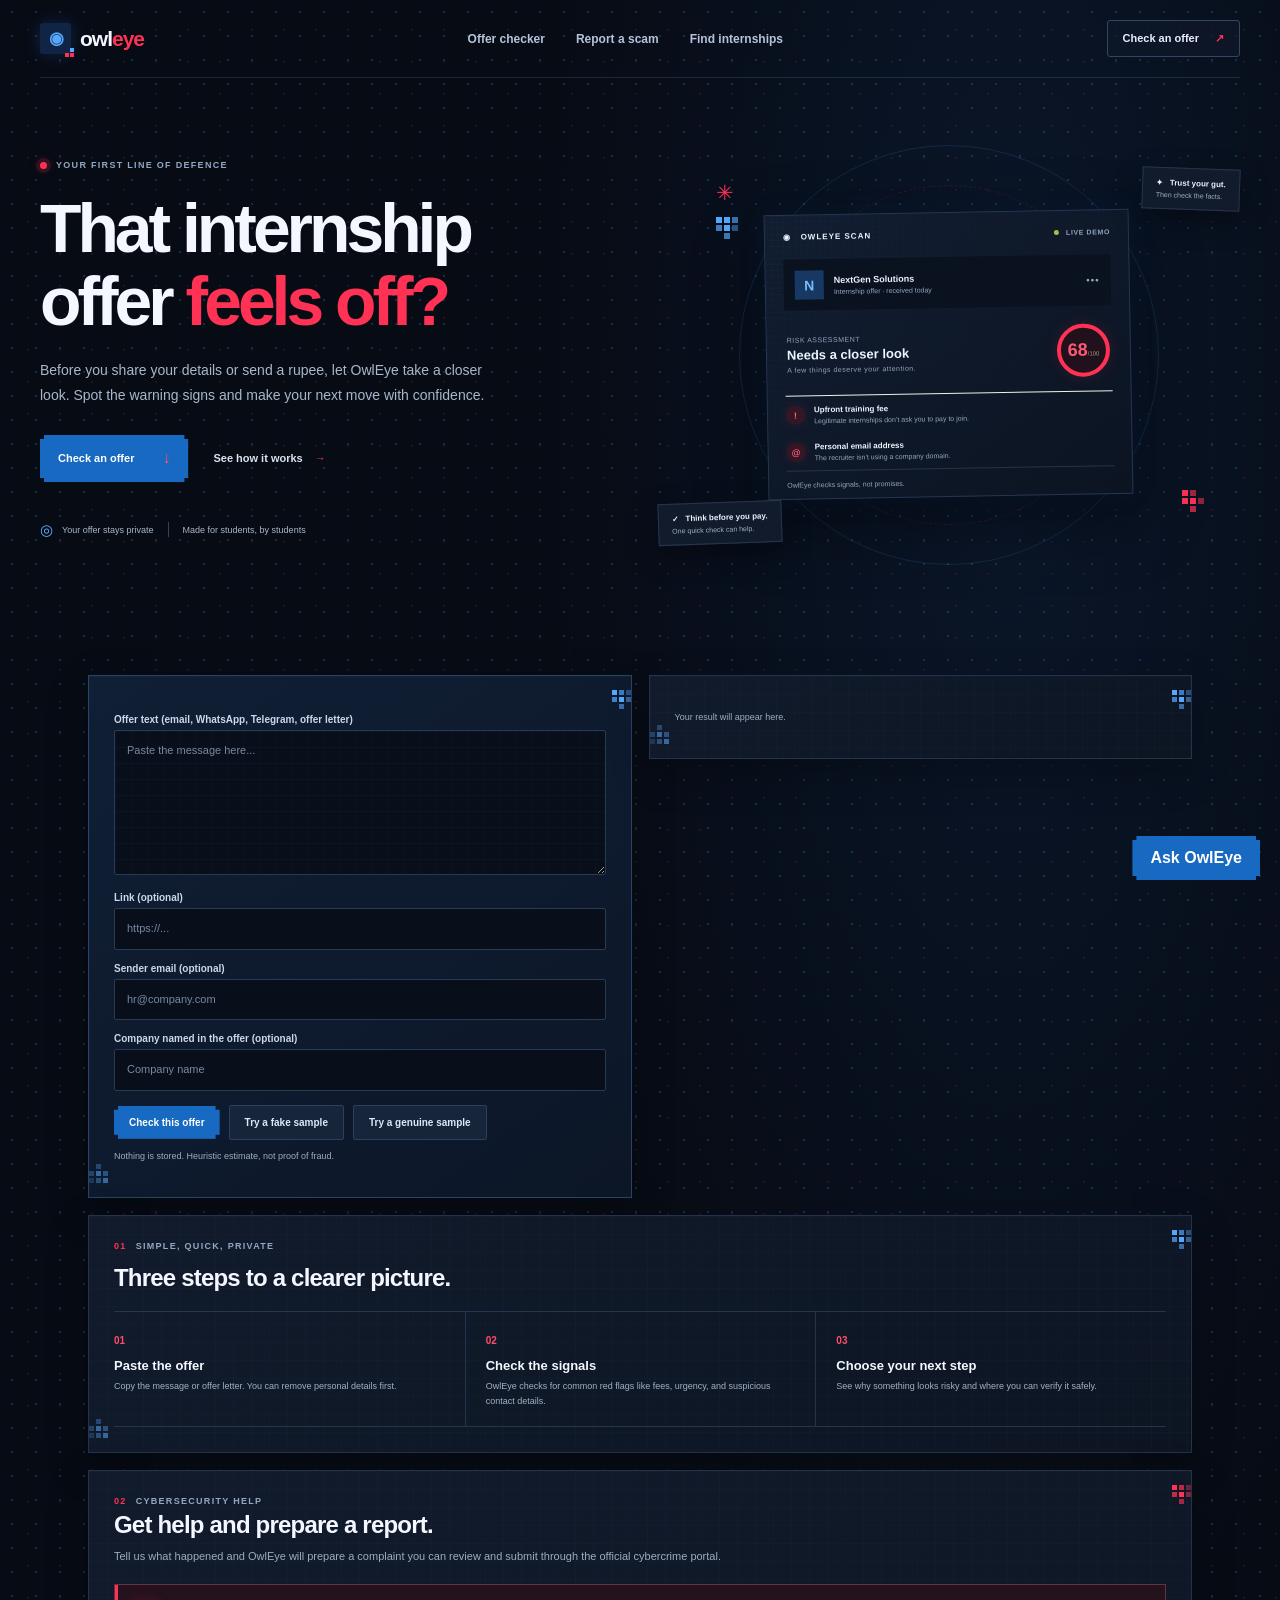
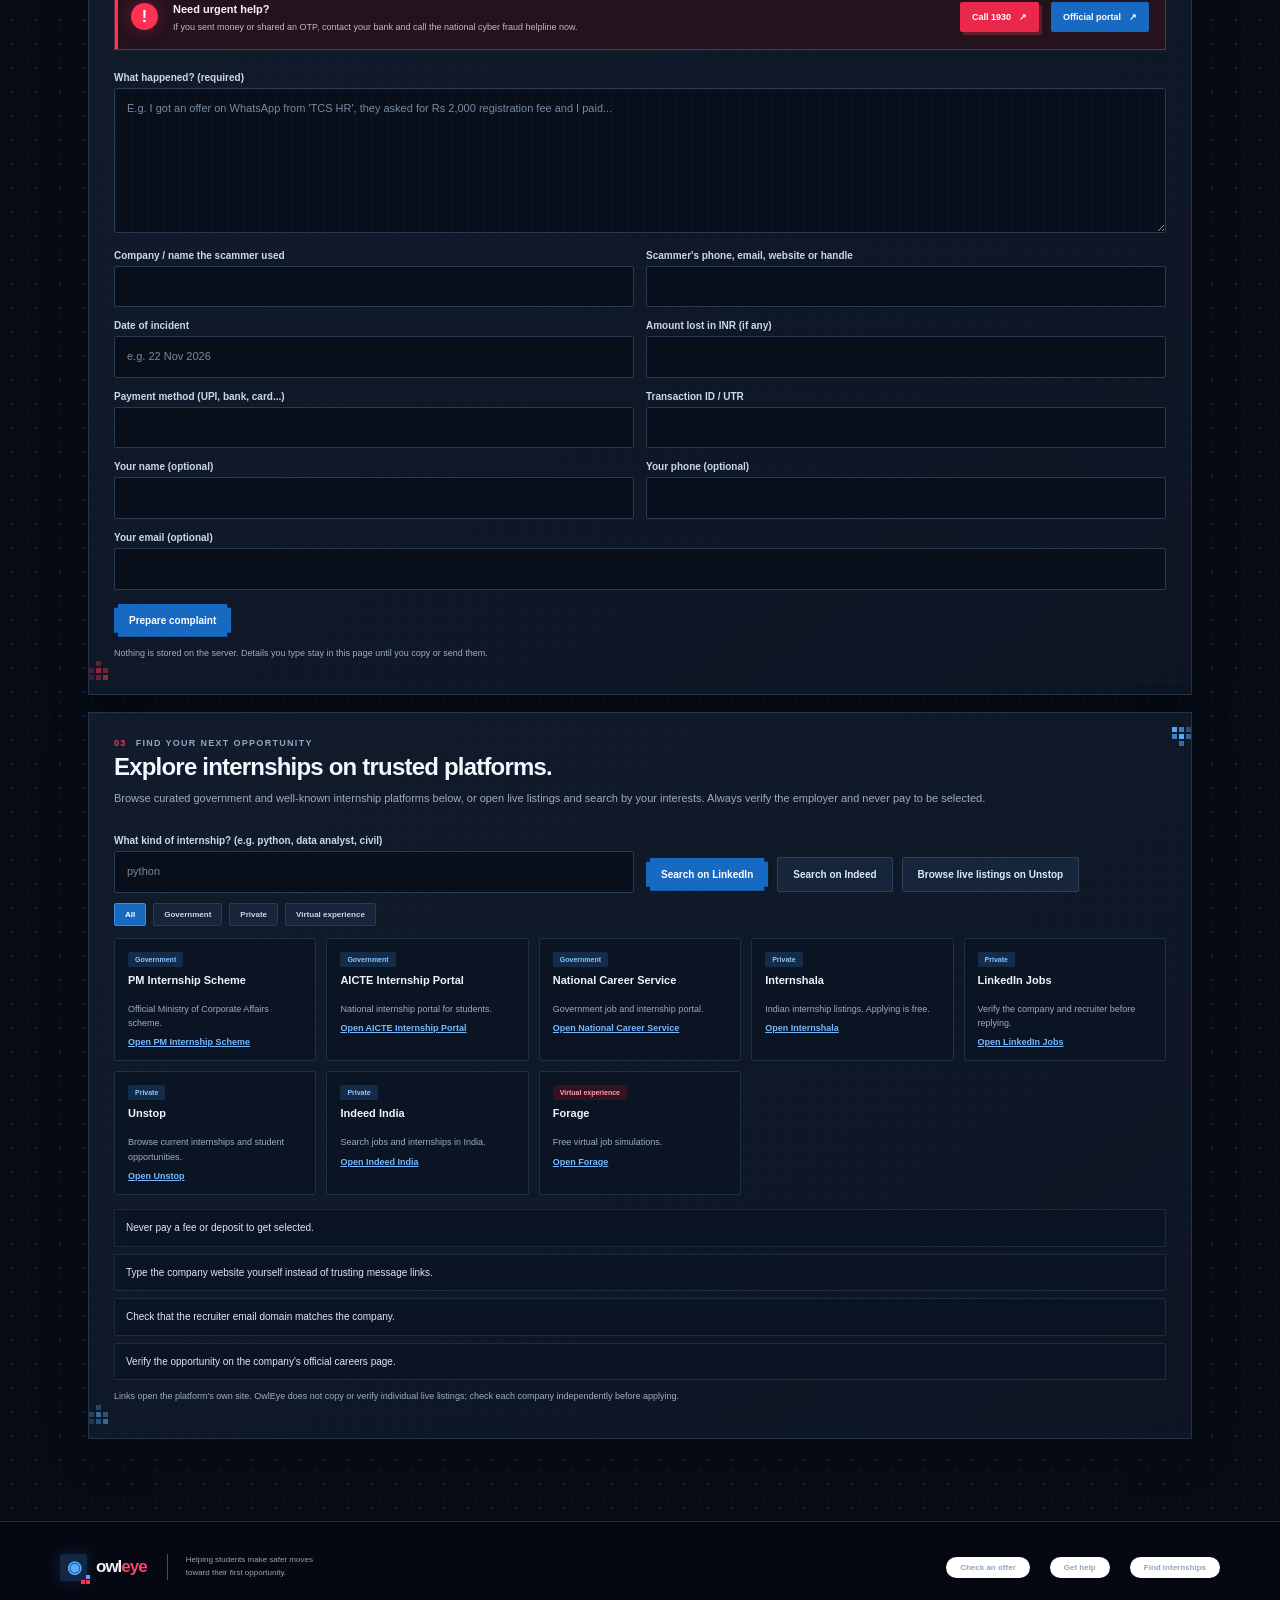
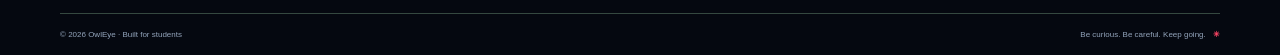
==== commit 0cfcf26a: "Remove preview scan animation completely" ====
--- a/frontend/index.html
+++ b/frontend/index.html
@@ -75,7 +75,7 @@
   #chat .chips { padding:0 12px 8px; margin:0; background:var(--soft); }
   #mode { font-size:.72rem; color:var(--muted); padding:0 12px 6px; background:var(--soft); }
 </style>
-<link rel="stylesheet" href="styles.css">
+<link rel="stylesheet" href="styles.css?v=scan-off-2">
 </head>
 <body>
 <header class="site-header" id="top">
--- a/frontend/styles.css
+++ b/frontend/styles.css
@@ -112,9 +112,11 @@
 .card textarea{background-image:linear-gradient(rgba(86,168,255,.035) 1px,transparent 1px),linear-gradient(90deg,rgba(86,168,255,.035) 1px,transparent 1px);background-size:16px 16px}
 .card .primary,.button-dark,#chatBtn{border-radius:0;clip-path:polygon(0 4px,4px 4px,4px 0,calc(100% - 4px) 0,calc(100% - 4px) 4px,100% 4px,100% calc(100% - 4px),calc(100% - 4px) calc(100% - 4px),calc(100% - 4px) 100%,4px 100%,4px calc(100% - 4px),0 calc(100% - 4px));box-shadow:3px 3px 0 rgba(86,168,255,.2)}
 .card .danger,.cyber-help .cyber-call{box-shadow:3px 3px 0 rgba(255,49,85,.3)}
-.preview-card::before{content:"";position:absolute;z-index:4;top:-5px;left:0;right:0;height:3px;background:#ff3155;box-shadow:0 0 14px rgba(255,49,85,.75);animation:pixel-scan 7s steps(28,end) infinite;pointer-events:none}
+
 .preview-card::after{opacity:.16;background-size:6px 6px}
-@keyframes pixel-scan{0%{transform:translateY(0)}85%,100%{transform:translateY(390px)}}
-@media(prefers-reduced-motion:reduce){.preview-card::before{animation:none;display:none}}
+
+
 .demo-notice{margin:0 0 16px;padding:10px 12px;border:1px solid #2e4a6e;border-left:3px solid #56a8ff;background:#0b1930;color:#c4d8f1;font-size:9px;line-height:1.6}
 .demo-notice.hidden{display:none!important}
+
+.preview-card::before{content:none!important;display:none!important;animation:none!important;background:none!important;box-shadow:none!important}
